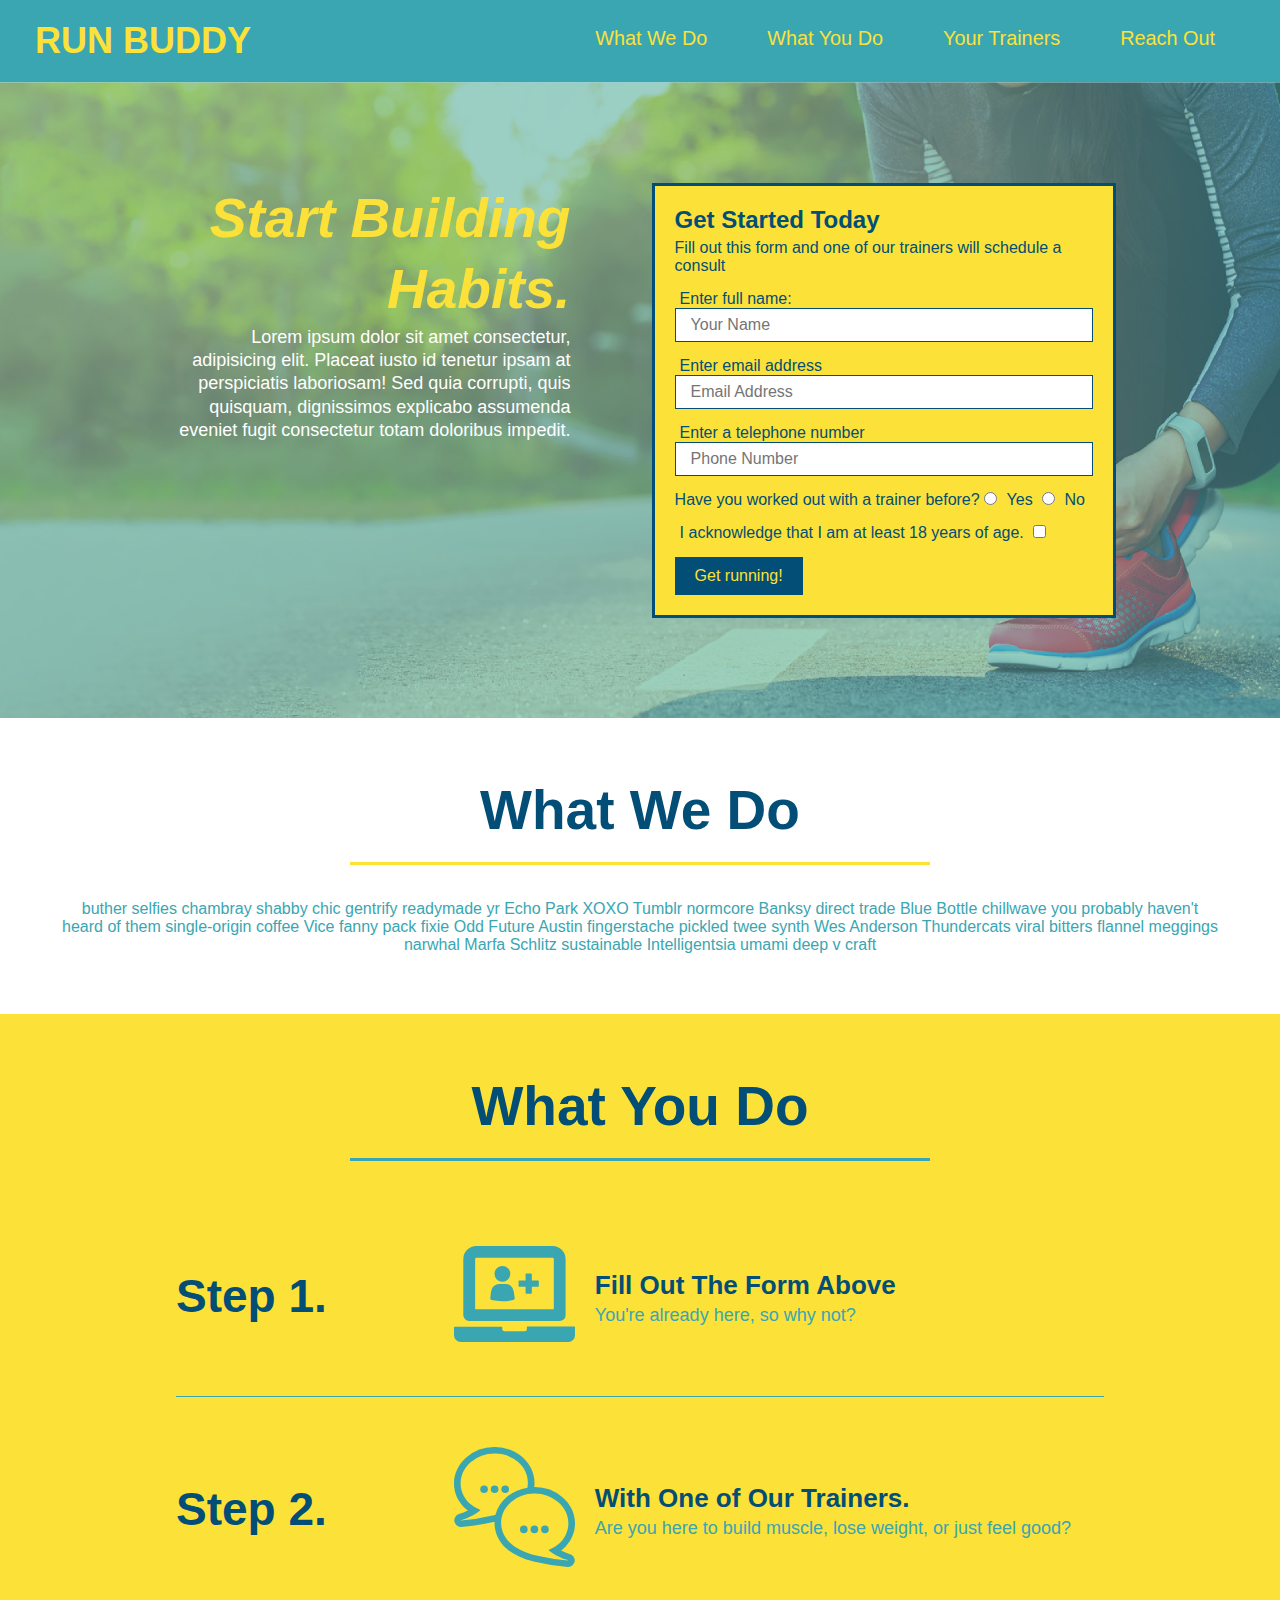
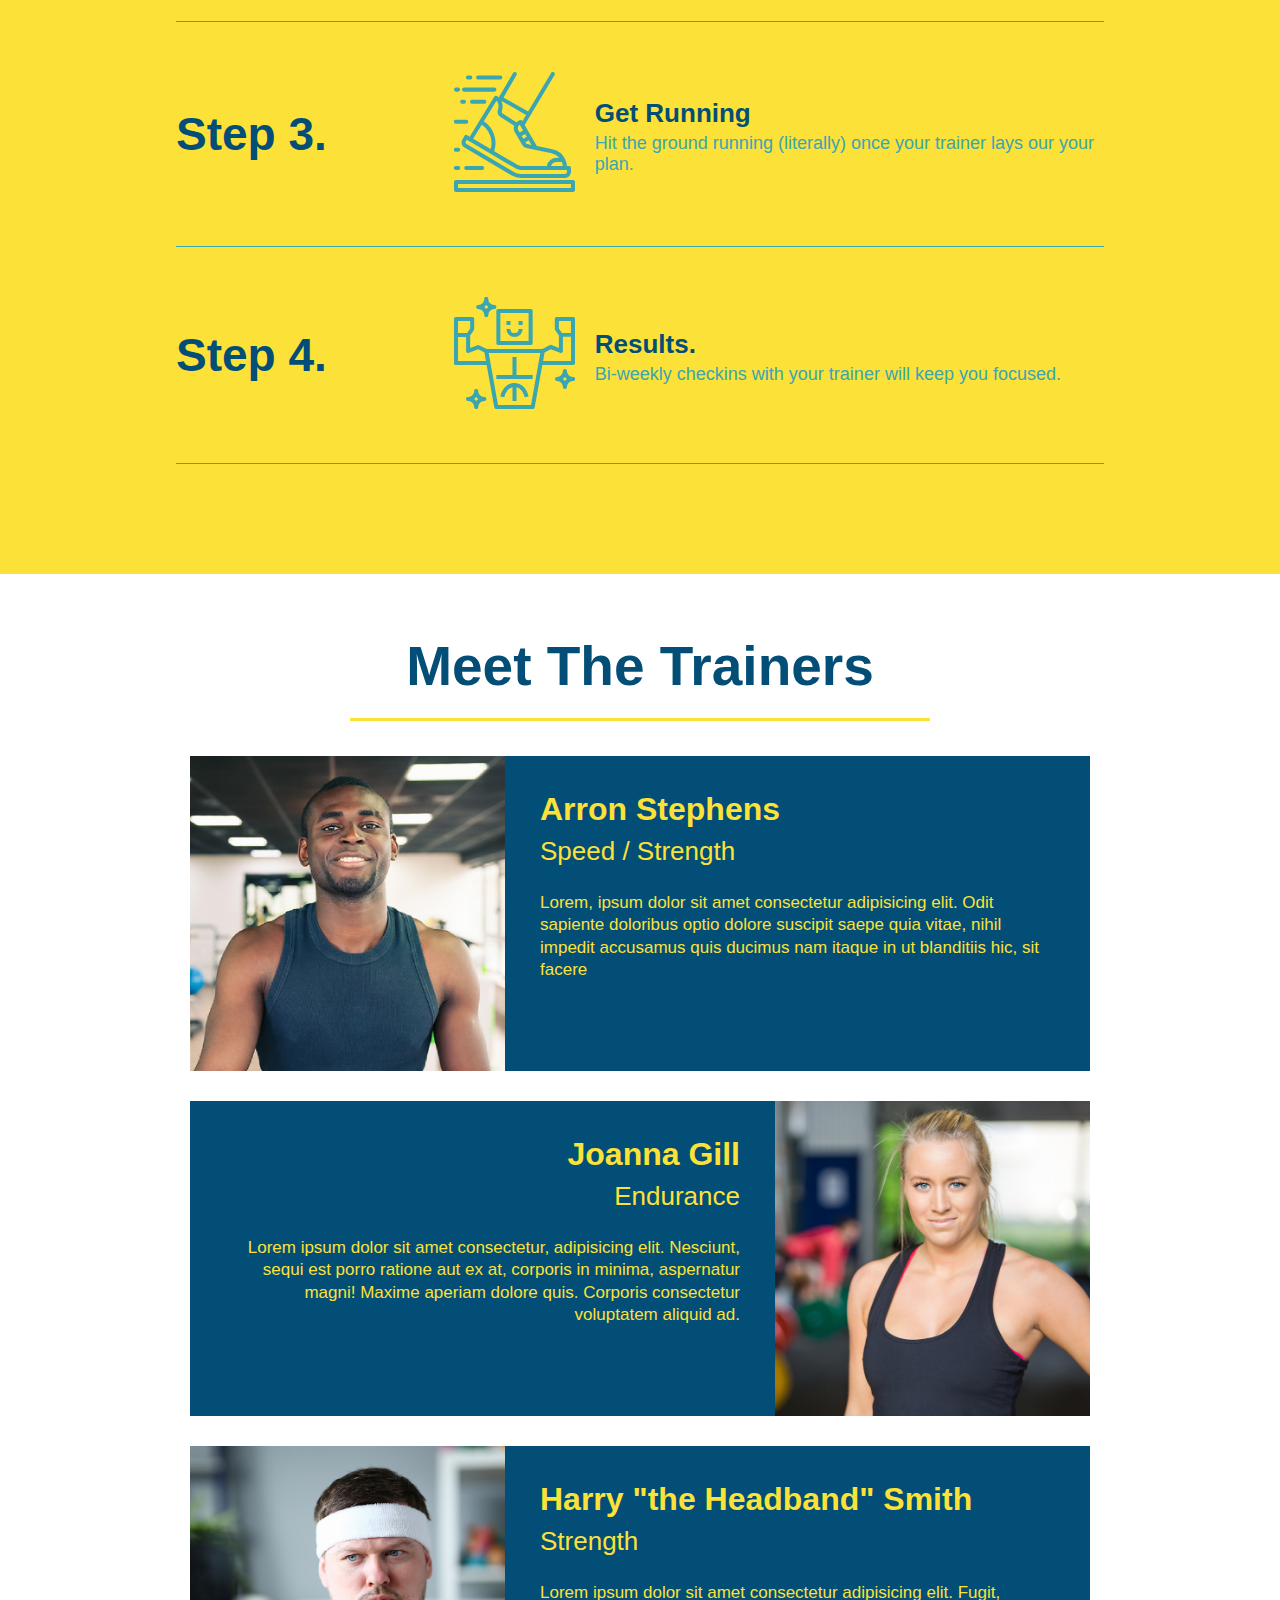
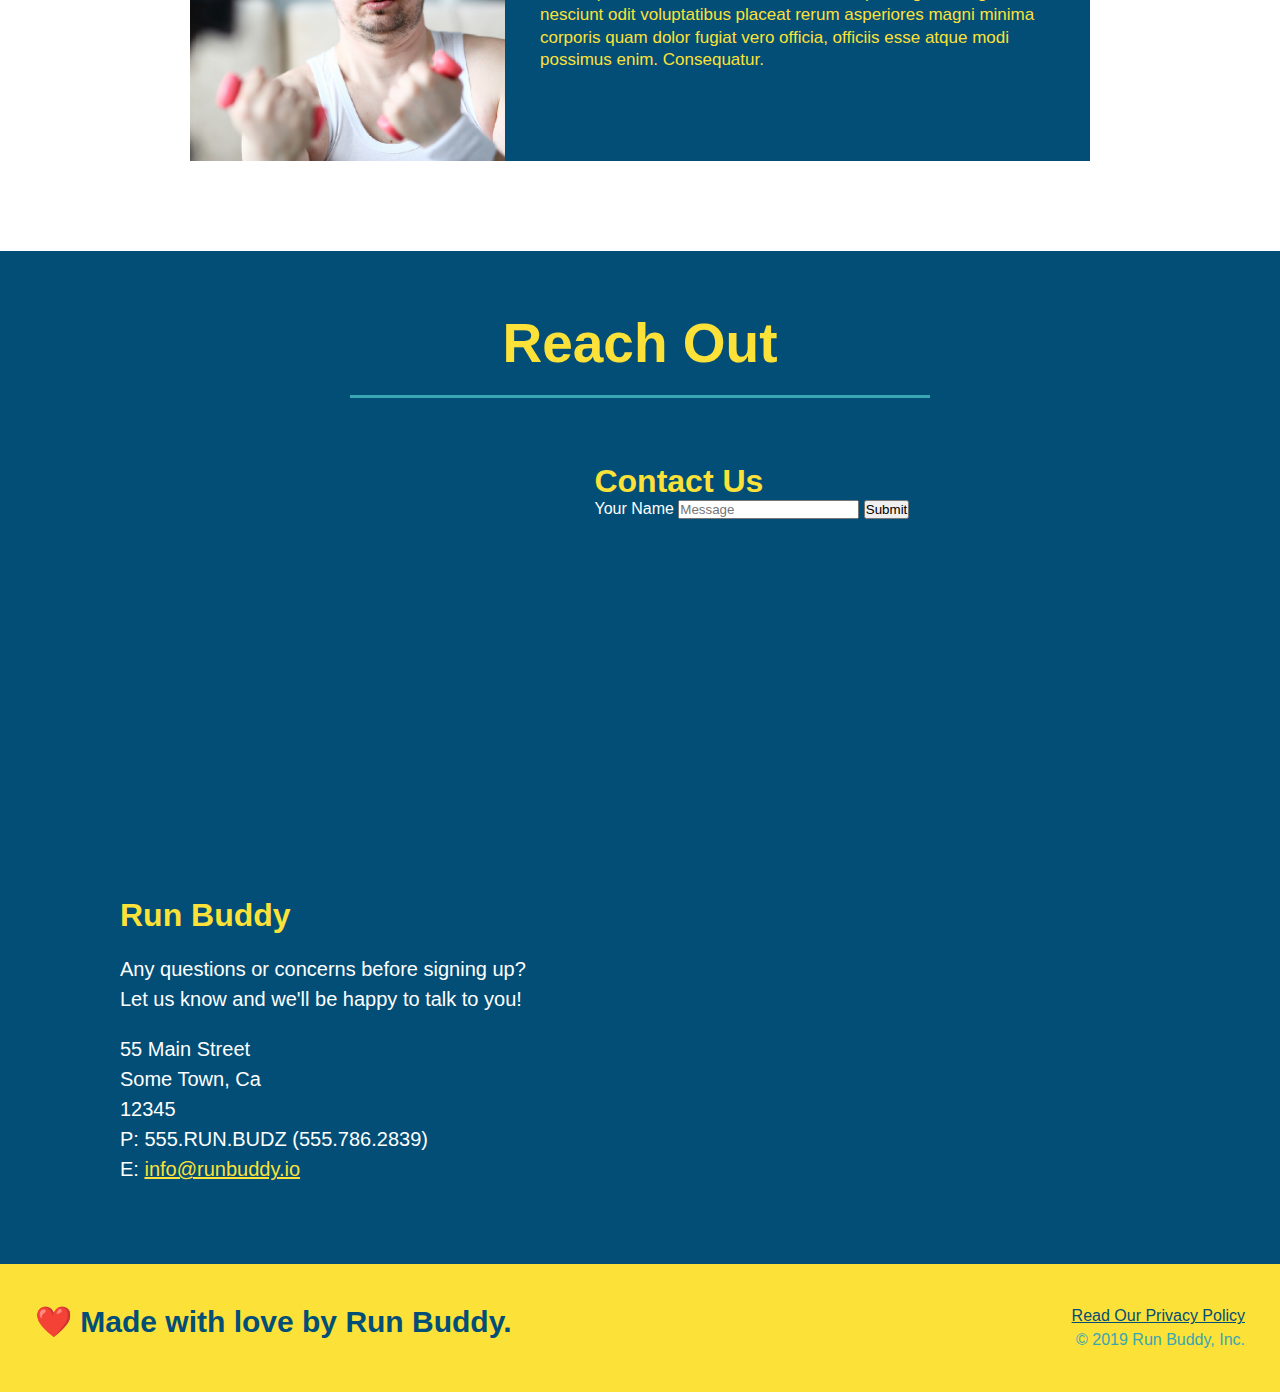
==== index.html @ 5c57eff1 "add flexbox to the steps" ====
<!DOCTYPE html>
<html lang="en">
    <head>
        <meta charset="UTF-8" />
        <link rel="stylesheet" href="./assets/css/style.css" />
        <title>Run Buddy</title>
    </head>
    <body>
        <!-- navigation -->
        <header>
            <h1>
                <a href="/">RUN BUDDY</h1>
            <nav>
            <!-- Unordered list element -->
            <ul>
                <!-- List item element-->
                <li>
                    <!-- Anchor element -->
                    <a href="#what-we-do">What We Do</a>
                </li>
                <li>
                    <a href="#what-you-do">What You Do</a>
                </li>
                <li>
                    <a href="#your-trainers">Your Trainers</a>
                </li>
                <li>
                    <a href="#reach-out">Reach Out</a>
                </li>
            </ul>
            </nav>
        </header>

        <!-- hero/jumbotron -->
        <section class="hero">
            <div class="hero-cta">
                <h2>Start Building Habits.</h2>
                <p>
                    Lorem ipsum dolor sit amet consectetur, adipisicing elit. Placeat iusto id tenetur ipsam at perspiciatis laboriosam! Sed quia corrupti, quis quisquam, dignissimos explicabo assumenda eveniet fugit consectetur totam doloribus impedit.
                </p>
            </div>
            <div class="hero-form">
                <h3>Get Started Today</h3>
                <p>Fill out this form and one of our trainers will schedule a consult</p>
                <!-- Add form element -->
                <form>
                    <label for="name">Enter full name:</label>
                    <input type="text" placeholder="Your Name" name="name" id="name" class="form-input">
                    <label for="email">Enter email address</label>
                    <input type="email"  placeholder="Email Address" name="email" id="email" class="form-input">
                    <label for="phone">Enter a telephone number</label>
                    <input type="tel" placeholder="Phone Number" name="phone" id="phone" class="form-input">
                    <p>
                        Have you worked out with a trainer before?
                        <input type="radio" name="trainer-confirm" id="trainer-yes" />
                        <label for="trainer-yes">Yes</label>
                        <input type="radio" name="trainer-confirm" id="trainer-no" />
                        <label for="trainer-no">No</label>
                    </p>
                    <p>
                       <label for="checkbox">
                        I acknowledge that I am at least 18 years of age.
                       </label> 
                        <input type="checkbox" name="age-confirm" id="checkbox" />
                    </p>
                    <button type="submit">
                        Get running!
                    </button>
                </form>
            </div>
        </section>
        <!-- end hero -->

        <!-- "what we do" section -->
        <section id="what-we-do" class="intro">
            <div class="flex-row">
                <h2 class="section-title primary-border">
                    What We Do
                </h2>
            </div>
            <div class="flex-row">
                <p>
                    buther selfies chambray shabby chic gentrify readymade yr Echo Park XOXO Tumblr normcore Banksy direct trade Blue Bottle chillwave you probably haven't heard of them single-origin coffee Vice fanny pack fixie Odd Future Austin fingerstache pickled twee synth Wes Anderson Thundercats viral bitters flannel meggings narwhal Marfa Schlitz sustainable Intelligentsia umami deep v craft
                </p>
            </div>
        </section>

        <!-- "what you do" section -->
        <section id="what-you-do" class="steps">
            <div class="flex-row">
                <h2 class="section-title secondary-border">
                    What You Do
                </h2>
            </div>

            <div class="step">
                <h3>Step 1.</h3>
                <div class="step-info">
                    <div class="step-img">
                        <img src="./assets/images/step-1.svg" alt="">
                    </div>
                    <div class="step-text">
                        <h4>Fill Out The Form Above</h4>
                        <p>You're already here, so why not?</p>
                    </div>
                </div>
            </div>

            <div class="step">
                <h3>Step 2.</h3>
                <div class="step-info">
                    <div class="step-img">
                        <img src="./assets/images/step-2.svg" alt="">
                    </div>
                    <div class="step-text">
                        <h4>With One of Our Trainers.</h4>
                        <p>Are you here to build muscle, lose weight, or just feel good?</p>
                    </div>
                </div>
            </div>

            <div class="step">
                <h3>Step 3.</h3>
                <div class="step-info">
                    <div class="step-img">
                        <img src="./assets/images/step-3.svg" alt="">
                    </div>
                    <div class="step-text">
                        <h4>Get Running</h4>
                        <p>Hit the ground running (literally) once your trainer lays our your plan.</p>
                    </div>
                </div>
            </div>

            <div class="step">
                <h3>Step 4.</h3>
                <div class="step-info">
                    <div class="step-img">
                        <img src="./assets/images/step-4.svg" alt="">
                    </div>
                    <div class="step-text">
                        <h4>Results.</h4>
                        <p>Bi-weekly checkins with your trainer will keep you focused.</p>
                    </div>
                </div>
            </div>
        </section>

        <!-- "meet the trainers" section -->
        <section id="your-trainers" class="trainers">
            <div class="flex-row">
                <h2 class="section-title primary-border">
                Meet The Trainers
                </h2>
            </div>
            <article class="trainer">
                <img src="./assets/images/trainer-1.jpg" alt="Arron Stephens in his workout clothers, ready to pump iron" />
                <div class="trainer-bio text-left">
                    <h3>Arron Stephens</h3>
                    <h4>Speed / Strength</h4>
                    <p>Lorem, ipsum dolor sit amet consectetur adipisicing elit. Odit sapiente doloribus optio dolore suscipit saepe quia vitae, nihil impedit accusamus quis ducimus nam itaque in ut blanditiis hic, sit facere</p>
                </div>
            </article>
            
            <article class="trainer">
                <div class="trainer-bio text-right">
                    <h3>Joanna Gill</h3>
                    <h4>Endurance</h4>
                    <p>Lorem ipsum dolor sit amet consectetur, adipisicing elit. Nesciunt, sequi est porro ratione aut ex at, corporis in minima, aspernatur magni! Maxime aperiam dolore quis. Corporis consectetur voluptatem aliquid ad.</p>
                </div>
                <img src="./assets/images/trainer-2.jpg" alt="Joanna Gill cooling off after a workout">
            </article>

            <article class="trainer">
                <img src="./assets/images/trainer-3.jpg" alt="">
                <div class="trainer-bio text-left">
                    <h3>Harry "the Headband" Smith</h3>
                    <h4>Strength</h4>
                    <p>Lorem ipsum dolor sit amet consectetur adipisicing elit. Fugit, nesciunt odit voluptatibus placeat rerum asperiores magni minima corporis quam dolor fugiat vero officia, officiis esse atque modi possimus enim. Consequatur.</p>
                </div>
            </article>
        </section>

        <!-- "reach out" section -->
        <section id="reach-out" class="contact">
            <div class="flex-row">
                <h2 class="section-title secondary-border">
                Reach Out
                </h2>
            </div>
            <div class="contact-info">
                <div>
                    <iframe src="https://www.google.com/maps/embed?pb=!1m18!1m12!1m3!1d3305.677815630517!2d-118.44736278478491!3d34.05213478060601!2m3!1f0!2f0!3f0!3m2!1i1024!2i768!4f13.1!3m3!1m2!1s0x80c2bb796755897b%3A0xc66de646215239fb!2s1420%20Camden%20Ave%2C%20Los%20Angeles%2C%20CA%2090025!5e0!3m2!1sen!2sus!4v1602441332473!5m2!1sen!2sus" frameborder="0" style="border:0;" allowfullscreen="" aria-hidden="false" tabindex="0"></iframe>
                </div> 
                <div class="contact-form">
                    <h3>Contact Us</h3>
                    <form>
                        <label for="contact-name">Your Name</label>
                        <input type="contact-message" placeholder="Message"></textarea>

                        <button type="submit">Submit</button>
                    </form>
                </div>  
                <div>
                    <h3>Run Buddy</h3>
                    <p>
                        Any questions or concerns before signing up?
                        <br />
                        Let us know and we'll be happy to talk to you!
                    </p>
                    <address>
                        55 Main Street <br/>
                        Some Town, Ca <br/>
                        12345<br />
                        P: 555.RUN.BUDZ (555.786.2839)<br/>
                        E: <a href="mailto:info@runbuddy.io">info@runbuddy.io</a>
                    </address>
                </div> 
            </div>
        </section>

        <!-- footer -->
        <footer>
            <h2>❤️ Made with love by Run Buddy.</h2>
            <div>
                <a href="./privacy-policy.html">Read Our Privacy Policy</a><br />
                &copy; 2019 Run Buddy, Inc.
            </div>
        </footer>
    </body>
</html>
---- assets/css/style.css ----
* {
    margin: 0;
    padding: 0;
    box-sizing: border-box;
}

body {
/* more on this crazyy alphanumerical value in a minute! */
    color: #39a6b2;
    font-family: Helvetica, Arial, sans-serif;
}

/* apply styles to <header> */
header {
    display: flex;
    justify-content: space-between;
    flex-wrap: wrap;
    padding: 20px 35px;
    background-color: #39a6b2;
}

header h1 {
    font-weight: bold;
    font-size: 36px;
    color: #fce138;
    margin: 0;
}

header a {
    text-decoration: none;
    color: #fce138;
}

header nav {
    margin: 7px 0;
}

header nav ul {
    display: flex;
    flex-wrap: wrap;
    justify-content: space-between;
    align-items: center;
    list-style: none;
}

header nav ul li a {
    margin: 0 30px;
    font-weight: lighter;
    font-size: 1.55vw;
}

footer  {
    display: flex;
    justify-content: space-between;
    flex-wrap: wrap;
    background: #fce138;
    width: 100%;
    padding: 40px 35px;
}

footer h2 {
    color: #024e76;
    font-size: 30px;
    margin: 0;
}

footer div {
    line-height: 1.5;
    text-align: right;
}

footer a {
    color: #024e76;
}

section {
    padding: 60px;
}

/* Hero Style Start */
.hero {
    display: flex;
    justify-content: center;
    flex-wrap: wrap;
    background-image: url("../images/hero-bg.jpg");
    background-size: cover;
    background-position: center;
}

.hero-cta {
    width: 35%;
    text-align: right;
    margin: 3.5%;
    color: #fff;
    font-size: 18px;
    line-height: 1.3;
}

.hero-cta h2 {
    font-style: italic;
    font-size: 55px;
    color: #fce138;
}

.hero-form {
    border: solid 3px #024e76;
    background-color: #fce138;
    padding: 20px;
    color: #024e76;
    width: 40%;
    margin: 3.5%;
}

.hero-form h3 {
    font-size:  24px;
    margin: 0;
}

.hero-form p {
    margin: 5px 0 15px 0;
}

.form-input {
    border: 1px solid#024e76;
    display: block;
    padding: 7px 15px;
    font-size: 16px;
    color: #024e76;
    width: 100%;
    margin-bottom: 15px;
}

.hero-form label {
    margin: 0 5px;
}

.hero-form button {
    color: #fce138;
    background-color: #024e76;
    border: none;
    padding: 10px 20px;
    font-size: 16px;
}
/* Hero Style End */

.intro {
    text-align: center;
}

.intro p {
    text-align: center;
}

/* what you do */
.section-title {
    font-size: 55px;
    color: #024e76;
    border-bottom: 3px solid;
    padding-bottom: 20px;
    text-align: center;
    margin: 0 auto 35px auto;
    width: 50%;
}

.primary-border {
    border-color: #fce138;
}

.secondary-border {
    border-color: #39a6b2;
}

.step {
    margin: 50px auto;
    padding-bottom: 50px;
    width: 80%;
    border-bottom: 1px solid #39a6b2;
    display: flex;
    flex-wrap: wrap;
    align-items: center;
    justify-content: space-between;
}

.steps {
    background: #fce138;
}

.step h3 {
    flex: 1 30%;
    color: #024e76;
    font-size: 46px;
}

.step-info {
    display: flex;
    flex-wrap: wrap;
    align-items: center;
    flex: 2 70%;
}

.step-img {
    flex: 1 12%;
    margin-right: 20px; 
}

.step-img img {
    max-width: 100%;
}

.step-text {
    flex: 12;
}

.step-text p {
    color: #39a6b2;
    font-size: 18px;
}

.step-text h4 {
    font-size: 26px;
    line-height: 1.5;
    color: #024e76;
}

/* trainer bios */
.trainers {
}

.trainer {
    width: 900px;
    margin: 0 auto 30px auto;
    background: #024e76;
    color: #fce138;
    overflow: auto;
}

.trainer img {
    width: 35%;
    float: left;
}

.trainer-bio {
    padding: 35px;
    float: left;
    width: 65%;
}

.trainer-bio h3 {
    font-size: 32px;
    margin-bottom: 8px;
}

.trainer-bio h4 {
    font-weight: lighter;
    font-size: 26px;
    margin-bottom: 25px;
}

.trainer-bio p {
    font-size: 17px;
    line-height: 1.3;
}

/* reach out section */

.contact {
    background: #024e76;
}

.contact h2 {
    color: #fce138;
}

.contact-info iframe {
    width: 400px;
    height: 400px;
  }
  
.contact-info div {
    width: 410px;
    display: inline-block;
    vertical-align: top;
    text-align: left;
    margin: 30px 0 0 60px;
    color: white;
}

.contact-info h3 {
    color: #fce138;
    font-size: 32px;
  }
  
.contact-info p, .contact-info address {
    margin: 20px 0;
    line-height: 1.5;
    font-size: 20px;
    font-style: normal;
}
  
.contact-info a {
    color: #fce138;
}

/* REACH OUT STYLES END */

.text-left {
    text-align: left;
}

.text-right {
    text-align: right;
}

.flex-row {
    display: flex;
}
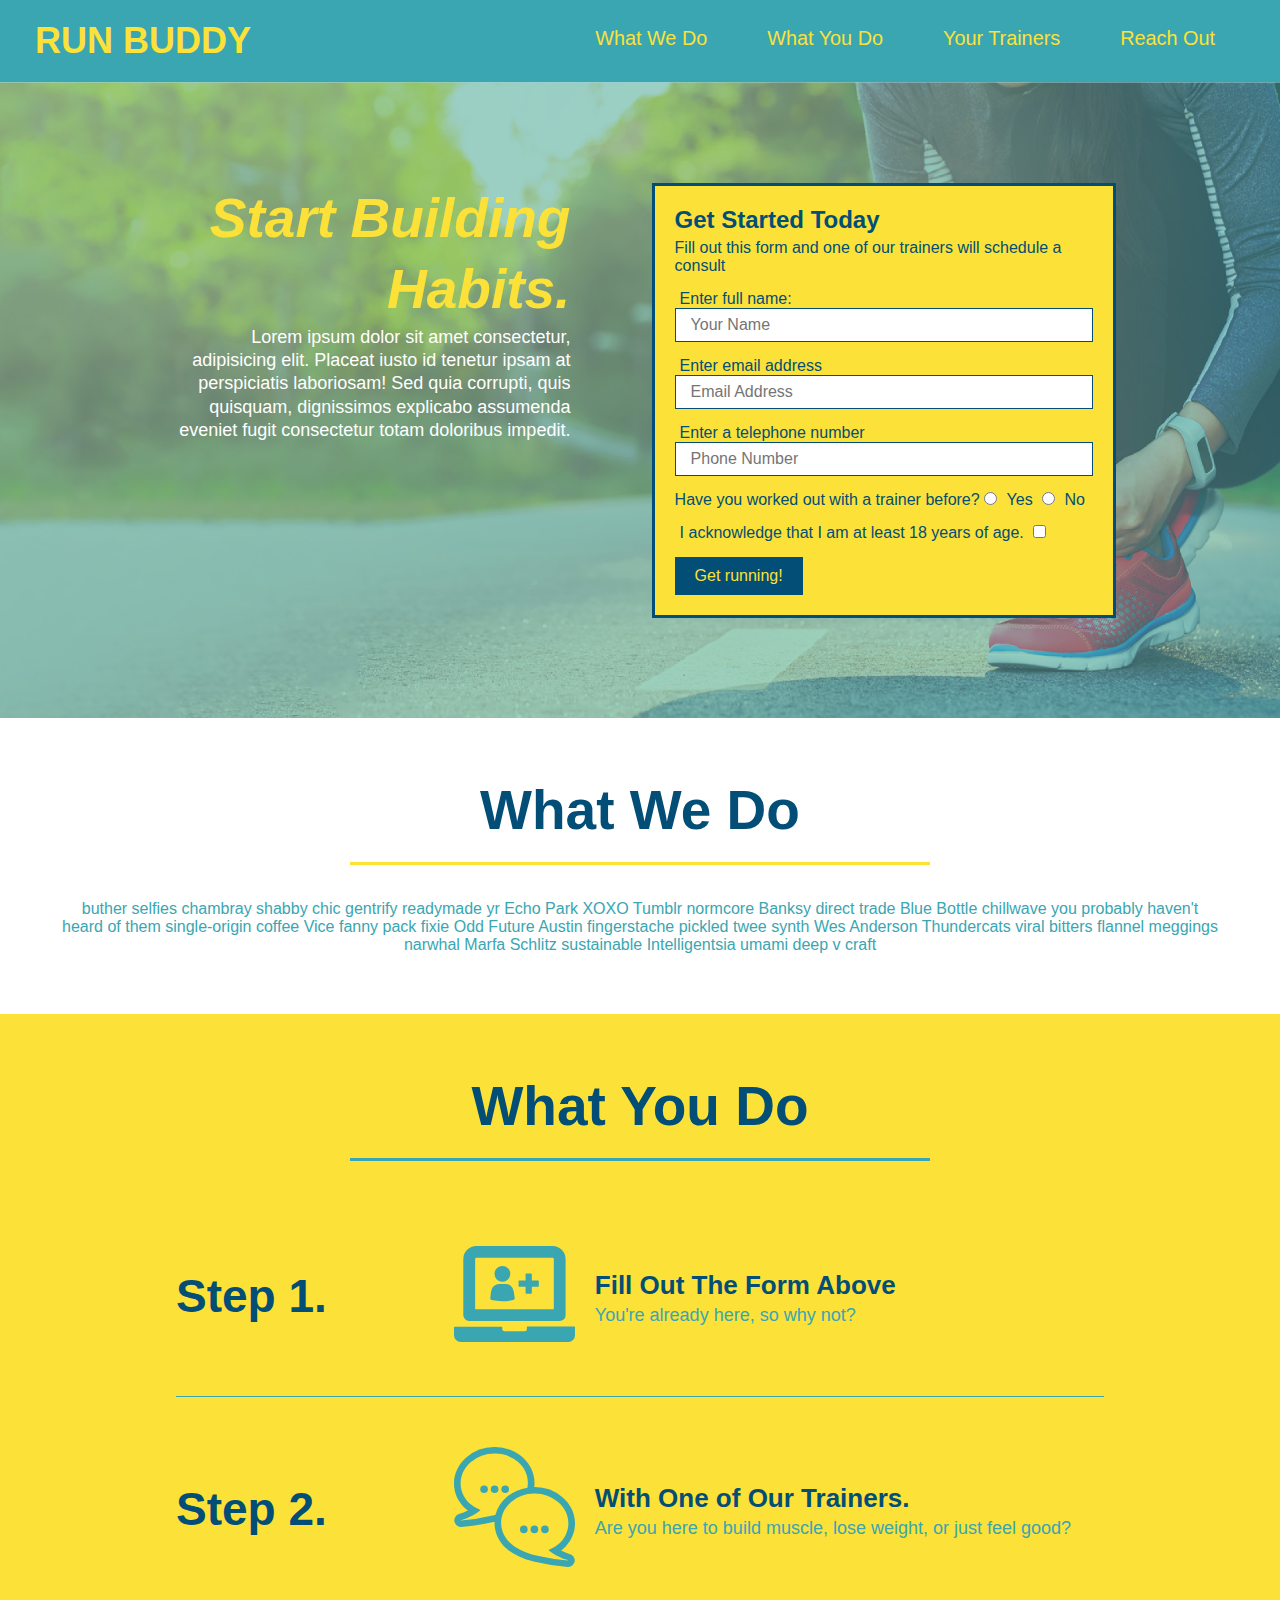
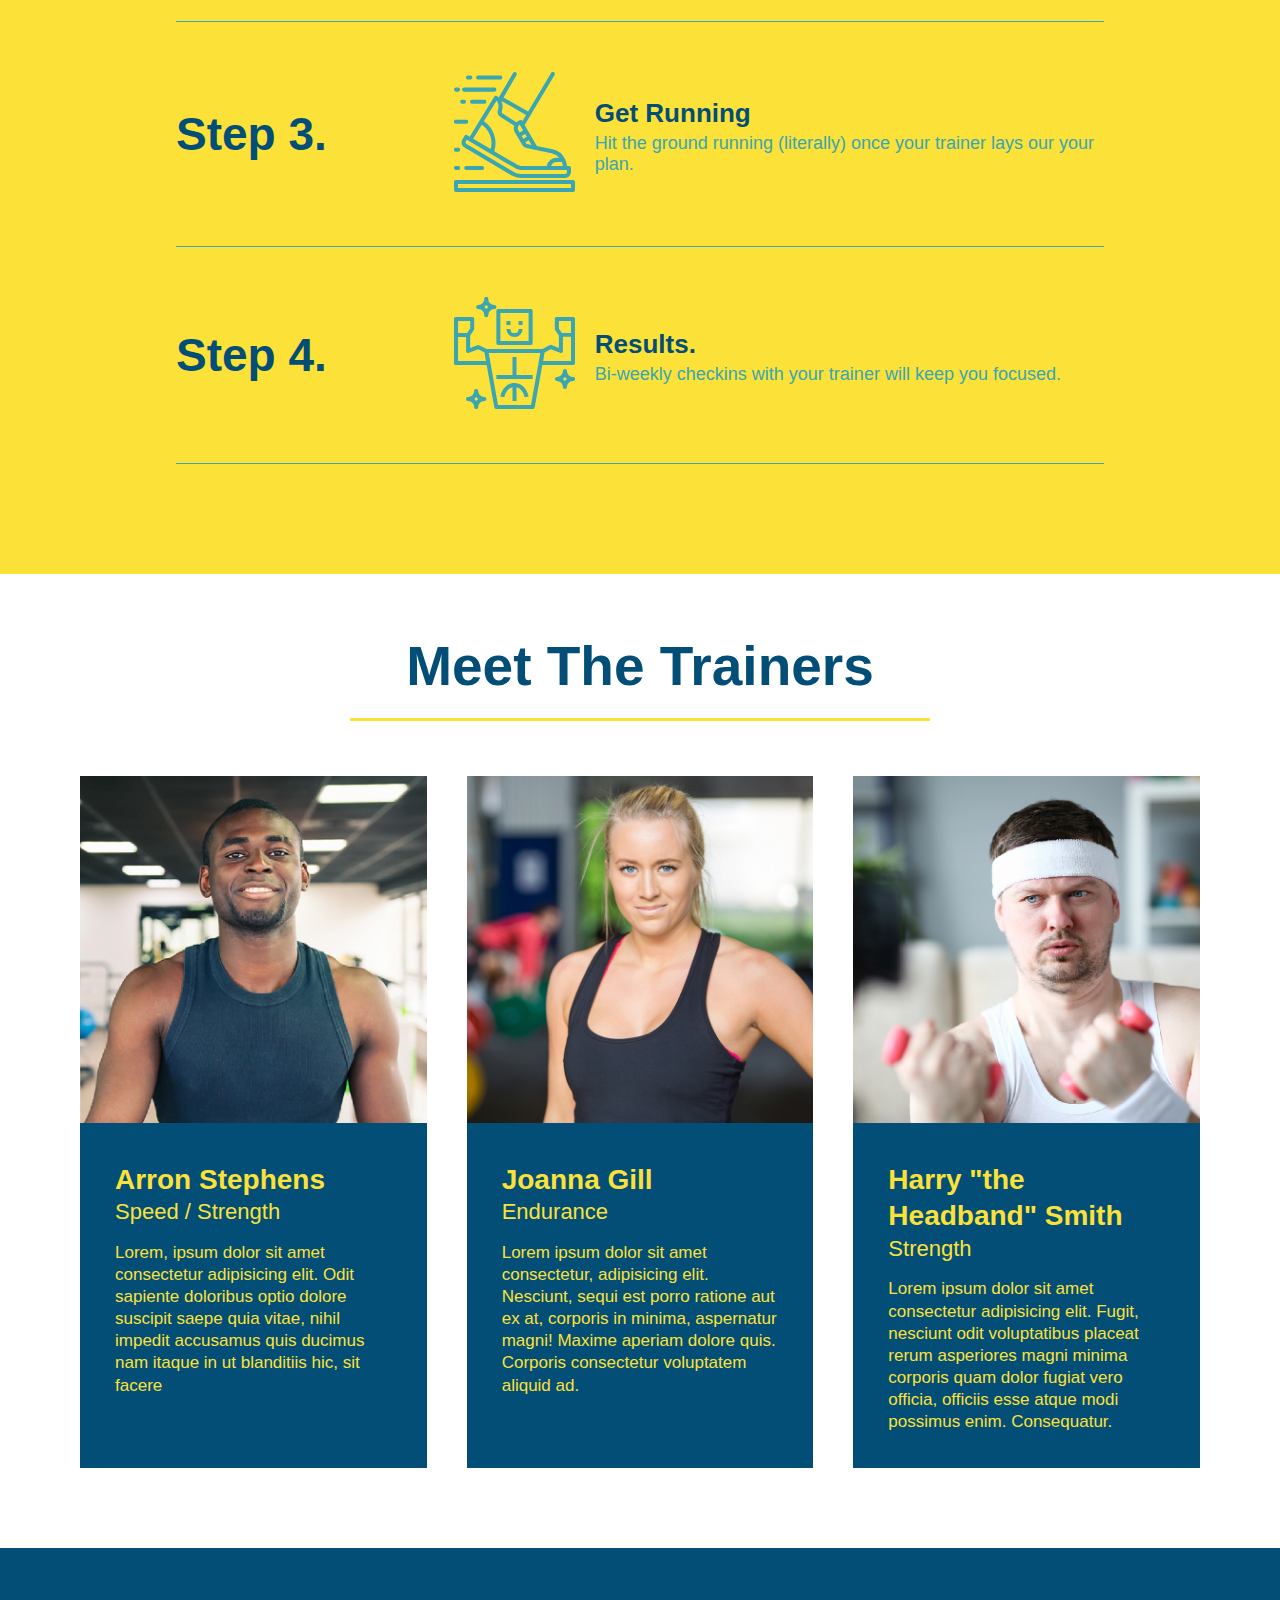
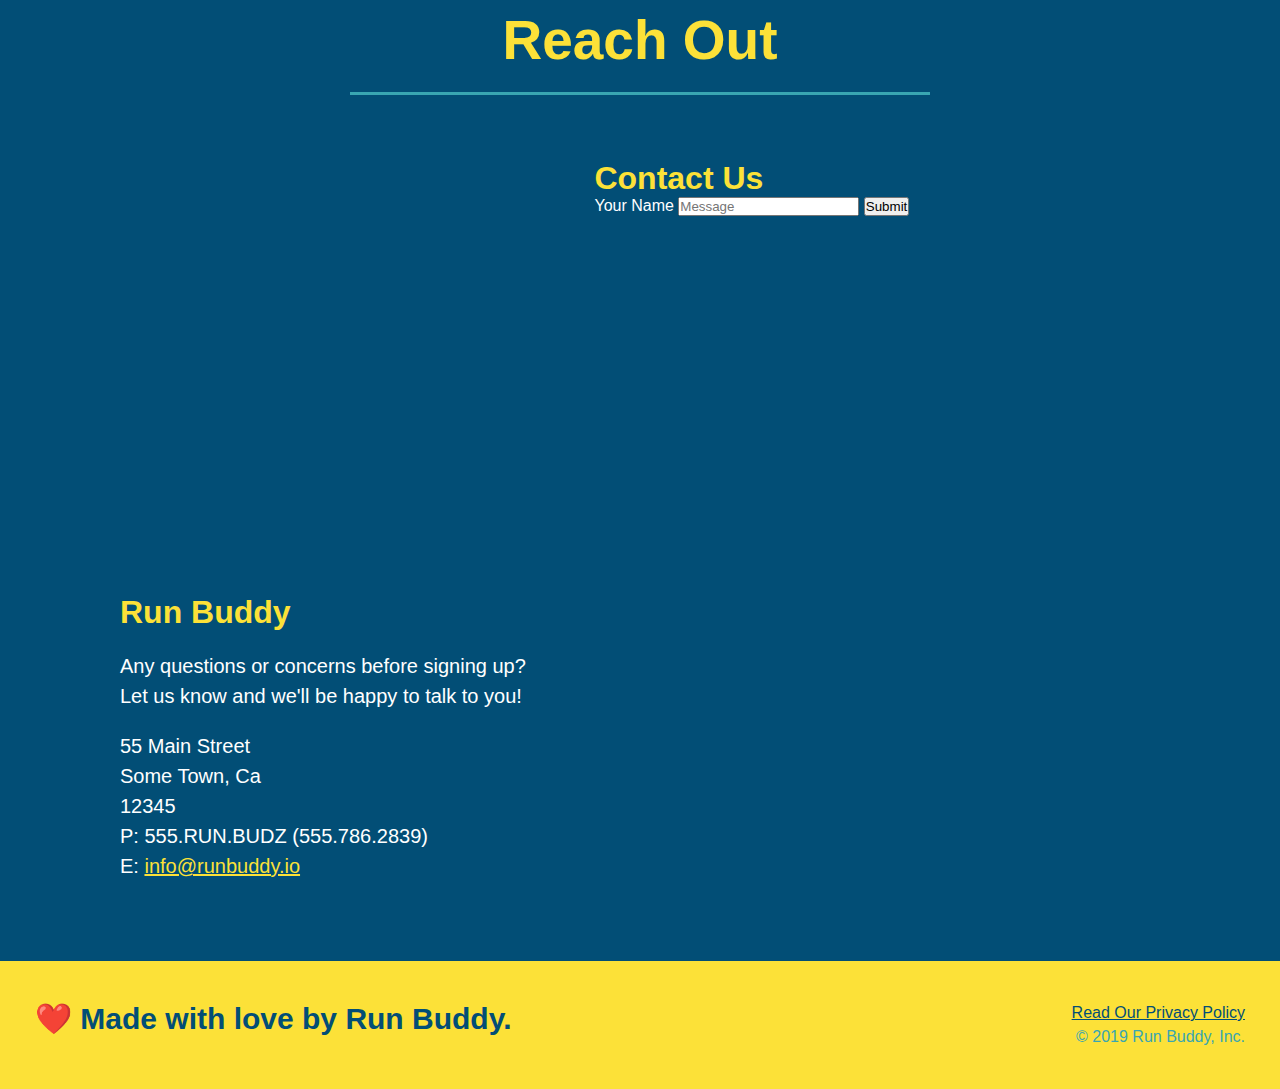
==== commit bc1385aa: "add flexbox to the trainers" ====
--- a/index.html
+++ b/index.html
@@ -147,38 +147,41 @@
         </section>
 
         <!-- "meet the trainers" section -->
-        <section id="your-trainers" class="trainers">
+        <section id="your-trainers">
             <div class="flex-row">
                 <h2 class="section-title primary-border">
                 Meet The Trainers
                 </h2>
             </div>
-            <article class="trainer">
-                <img src="./assets/images/trainer-1.jpg" alt="Arron Stephens in his workout clothers, ready to pump iron" />
-                <div class="trainer-bio text-left">
-                    <h3>Arron Stephens</h3>
-                    <h4>Speed / Strength</h4>
-                    <p>Lorem, ipsum dolor sit amet consectetur adipisicing elit. Odit sapiente doloribus optio dolore suscipit saepe quia vitae, nihil impedit accusamus quis ducimus nam itaque in ut blanditiis hic, sit facere</p>
-                </div>
-            </article>
-            
-            <article class="trainer">
-                <div class="trainer-bio text-right">
-                    <h3>Joanna Gill</h3>
-                    <h4>Endurance</h4>
-                    <p>Lorem ipsum dolor sit amet consectetur, adipisicing elit. Nesciunt, sequi est porro ratione aut ex at, corporis in minima, aspernatur magni! Maxime aperiam dolore quis. Corporis consectetur voluptatem aliquid ad.</p>
-                </div>
-                <img src="./assets/images/trainer-2.jpg" alt="Joanna Gill cooling off after a workout">
-            </article>
-
-            <article class="trainer">
-                <img src="./assets/images/trainer-3.jpg" alt="">
-                <div class="trainer-bio text-left">
-                    <h3>Harry "the Headband" Smith</h3>
-                    <h4>Strength</h4>
-                    <p>Lorem ipsum dolor sit amet consectetur adipisicing elit. Fugit, nesciunt odit voluptatibus placeat rerum asperiores magni minima corporis quam dolor fugiat vero officia, officiis esse atque modi possimus enim. Consequatur.</p>
-                </div>
-            </article>
+            <div class="trainers">
+                <article class="trainer">
+                    <img src="./assets/images/trainer-1.jpg" alt="Arron Stephens in his workout clothers, ready to pump iron" />
+                    <div class="trainer-bio">
+                        <h3 class="trainer-name">Arron Stephens</h3>
+                        <h4 class="trainer-role">Speed / Strength</h4>
+                        <p>Lorem, ipsum dolor sit amet consectetur adipisicing elit. Odit sapiente doloribus optio dolore suscipit saepe quia vitae, nihil impedit accusamus quis ducimus nam itaque in ut blanditiis hic, sit facere</p>
+                    </div>
+                </article>
+                
+                <article class="trainer">
+                    <img src="./assets/images/trainer-2.jpg" alt="Joanna Gill cooling off after a workout">
+                    <div class="trainer-bio">
+                        <h3 class="trainer-name">Joanna Gill</h3>
+                        <h4 class="trainer-role">Endurance</h4>
+                        <p>Lorem ipsum dolor sit amet consectetur, adipisicing elit. Nesciunt, sequi est porro ratione aut ex at, corporis in minima, aspernatur magni! Maxime aperiam dolore quis. Corporis consectetur voluptatem aliquid ad.</p>
+                    </div>
+
+                </article>
+
+                <article class="trainer">
+                    <img src="./assets/images/trainer-3.jpg" alt="">
+                    <div class="trainer-bio">
+                        <h3 class="trainer-name">Harry "the Headband" Smith</h3>
+                        <h4 class="trainer-role">Strength</h4>
+                        <p>Lorem ipsum dolor sit amet consectetur adipisicing elit. Fugit, nesciunt odit voluptatibus placeat rerum asperiores magni minima corporis quam dolor fugiat vero officia, officiis esse atque modi possimus enim. Consequatur.</p>
+                    </div>
+                </article>
+            </div>
         </section>
 
         <!-- "reach out" section -->
--- a/assets/css/style.css
+++ b/assets/css/style.css
@@ -224,41 +224,41 @@
 
 /* trainer bios */
 .trainers {
-}
+    width: 100%;
+    margin: 0 auto;
+    display: flex;
+    flex-wrap: wrap;
+    justify-content: space-around;
+    }
 
 .trainer {
-    width: 900px;
-    margin: 0 auto 30px auto;
+    margin: 20px;
     background: #024e76;
     color: #fce138;
-    overflow: auto;
+    flex: 1;
 }
 
 .trainer img {
-    width: 35%;
-    float: left;
+    width: 100%;
 }
 
 .trainer-bio {
     padding: 35px;
-    float: left;
-    width: 65%;
+    line-height: 1.3;
 }
 
 .trainer-bio h3 {
-    font-size: 32px;
-    margin-bottom: 8px;
+    font-size: 28px;
 }
 
 .trainer-bio h4 {
     font-weight: lighter;
-    font-size: 26px;
-    margin-bottom: 25px;
+    font-size: 22px;
+    margin-bottom: 15px;
 }
 
 .trainer-bio p {
     font-size: 17px;
-    line-height: 1.3;
 }
 
 /* reach out section */
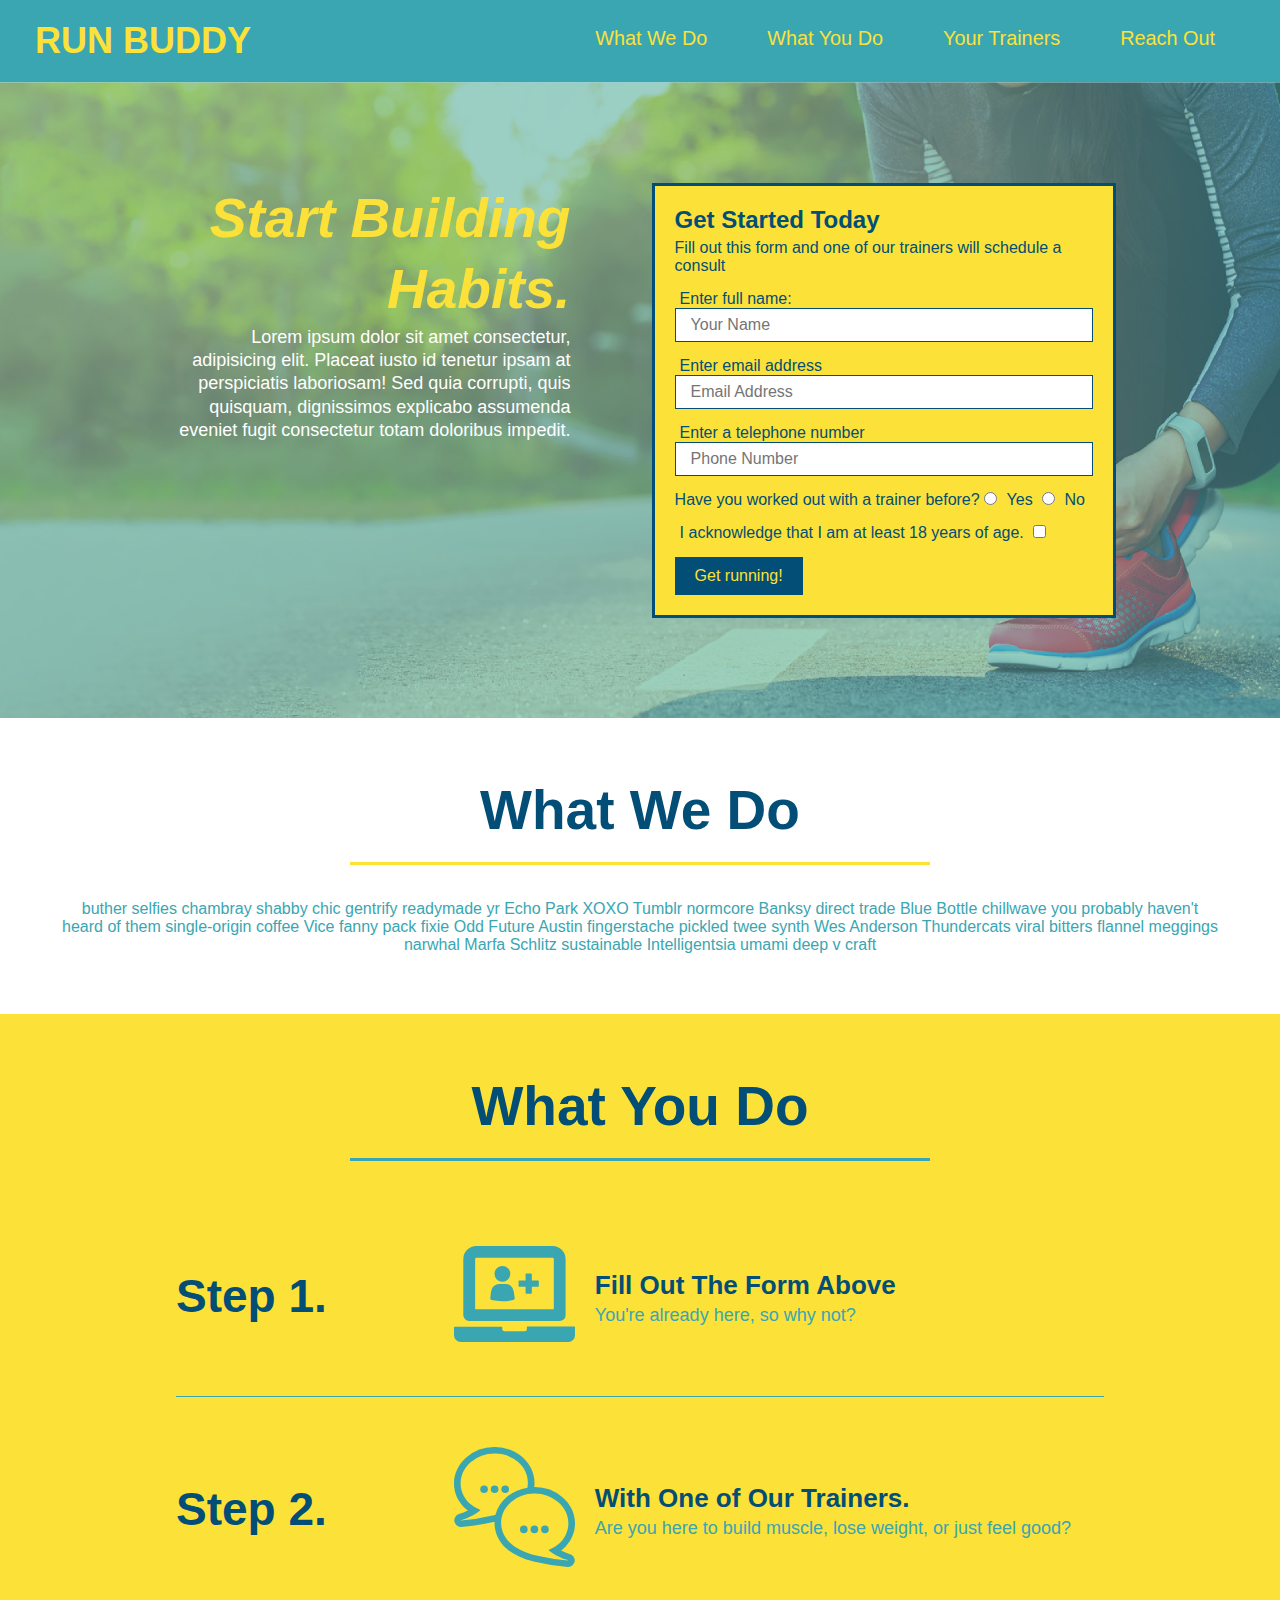
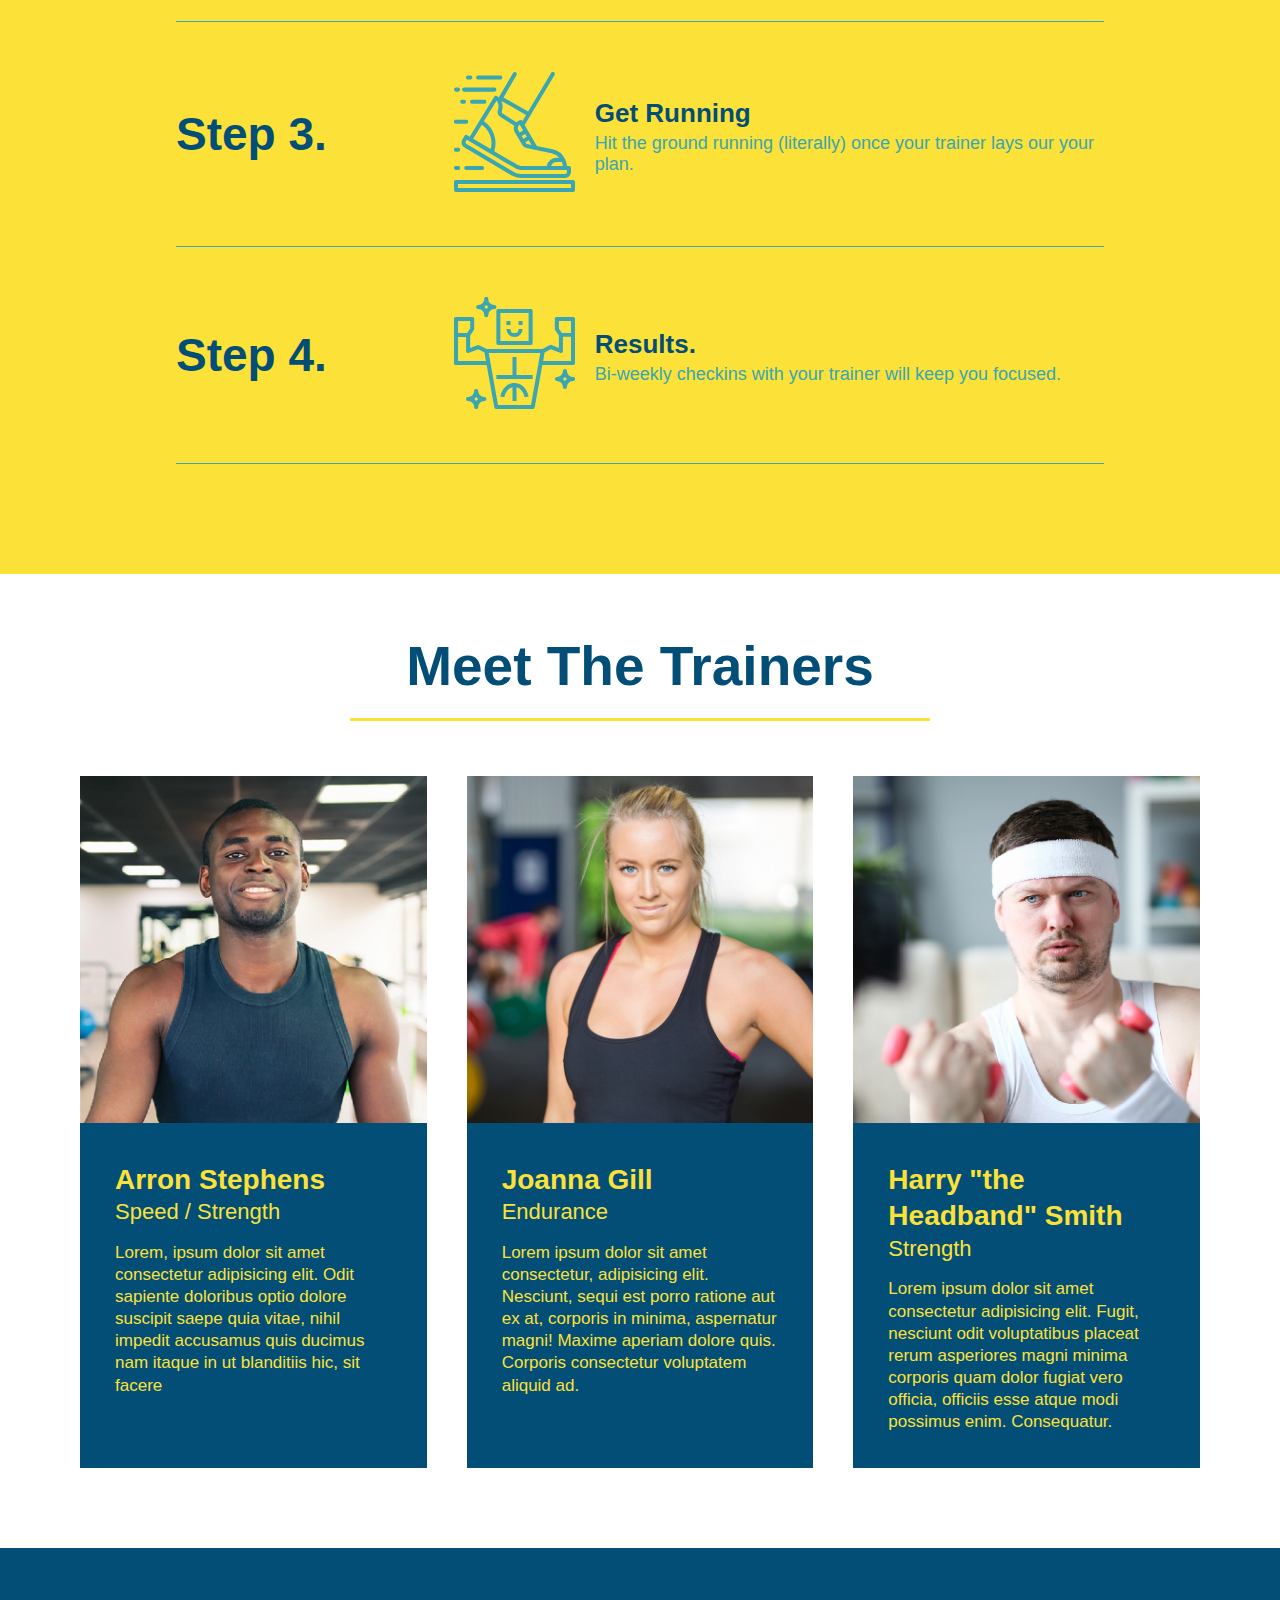
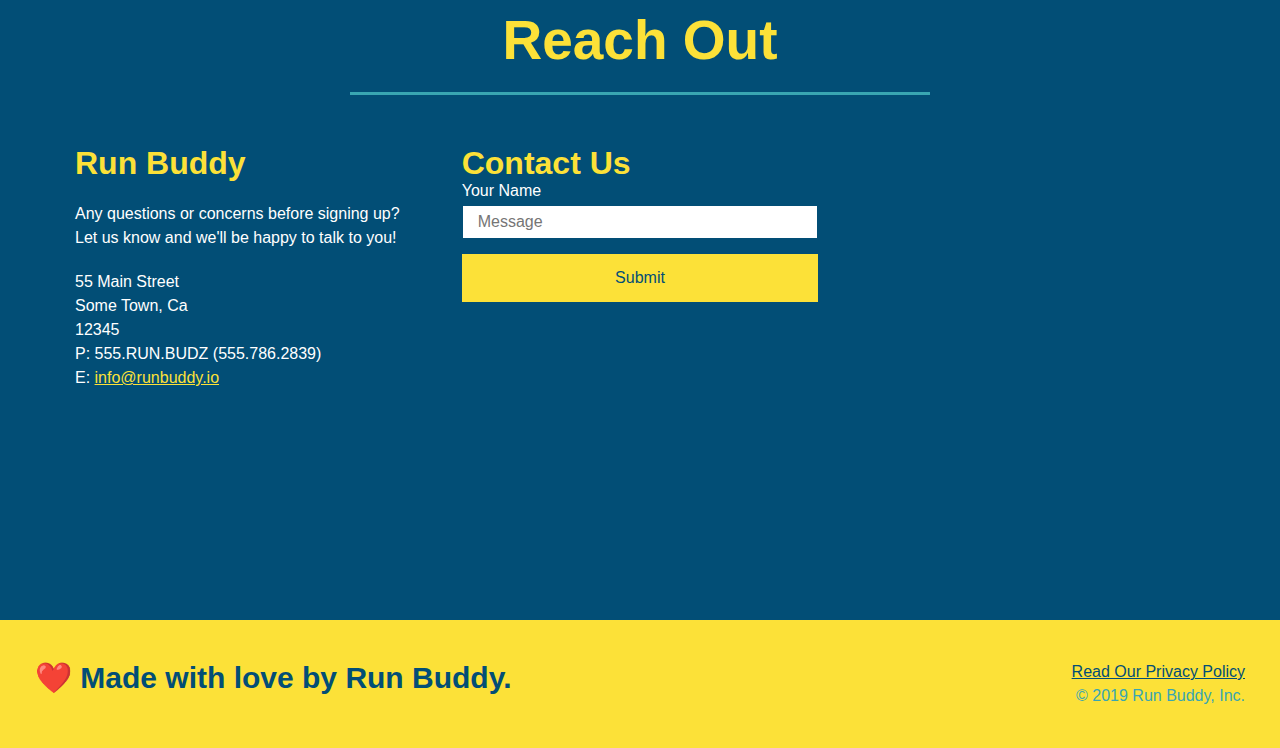
==== commit a41666ce: "add flexbox to contact info" ====
--- a/index.html
+++ b/index.html
@@ -193,18 +193,6 @@
             </div>
             <div class="contact-info">
                 <div>
-                    <iframe src="https://www.google.com/maps/embed?pb=!1m18!1m12!1m3!1d3305.677815630517!2d-118.44736278478491!3d34.05213478060601!2m3!1f0!2f0!3f0!3m2!1i1024!2i768!4f13.1!3m3!1m2!1s0x80c2bb796755897b%3A0xc66de646215239fb!2s1420%20Camden%20Ave%2C%20Los%20Angeles%2C%20CA%2090025!5e0!3m2!1sen!2sus!4v1602441332473!5m2!1sen!2sus" frameborder="0" style="border:0;" allowfullscreen="" aria-hidden="false" tabindex="0"></iframe>
-                </div> 
-                <div class="contact-form">
-                    <h3>Contact Us</h3>
-                    <form>
-                        <label for="contact-name">Your Name</label>
-                        <input type="contact-message" placeholder="Message"></textarea>
-
-                        <button type="submit">Submit</button>
-                    </form>
-                </div>  
-                <div>
                     <h3>Run Buddy</h3>
                     <p>
                         Any questions or concerns before signing up?
@@ -219,6 +207,16 @@
                         E: <a href="mailto:info@runbuddy.io">info@runbuddy.io</a>
                     </address>
                 </div> 
+                <div class="contact-form">
+                    <h3>Contact Us</h3>
+                    <form>
+                        <label for="contact-name">Your Name</label>
+                        <input type="contact-message" placeholder="Message"></textarea>
+
+                        <button type="submit">Submit</button>
+                    </form>
+                </div>  
+                <iframe src="https://www.google.com/maps/embed?pb=!1m18!1m12!1m3!1d3305.677815630517!2d-118.44736278478491!3d34.05213478060601!2m3!1f0!2f0!3f0!3m2!1i1024!2i768!4f13.1!3m3!1m2!1s0x80c2bb796755897b%3A0xc66de646215239fb!2s1420%20Camden%20Ave%2C%20Los%20Angeles%2C%20CA%2090025!5e0!3m2!1sen!2sus!4v1602441332473!5m2!1sen!2sus" frameborder="0" style="border:0;" allowfullscreen="" aria-hidden="false" tabindex="0"></iframe>
             </div>
         </section>
 
--- a/assets/css/style.css
+++ b/assets/css/style.css
@@ -271,17 +271,22 @@
     color: #fce138;
 }
 
+.contact-info {
+    display: flex;
+    justify-content: space-between;
+    flex-wrap: wrap;
+}
+
+.contact-info > * {
+    flex: 1;
+    margin: 15px;
+}
+
 .contact-info iframe {
-    width: 400px;
     height: 400px;
   }
   
 .contact-info div {
-    width: 410px;
-    display: inline-block;
-    vertical-align: top;
-    text-align: left;
-    margin: 30px 0 0 60px;
     color: white;
 }
 
@@ -293,10 +298,31 @@
 .contact-info p, .contact-info address {
     margin: 20px 0;
     line-height: 1.5;
-    font-size: 20px;
+    font-size: 16px;
     font-style: normal;
 }
-  
+
+.contact-form input, .contact-form textarea {
+    border: 1px solid #024e76;
+    display: block;
+    padding: 7px 15px;
+    font-size: 16px;
+    color: #024e76;
+    width: 100%;
+    margin-bottom: 15px;
+    margin-top: 5px;
+}
+
+.contact-form button {
+    width: 100%;
+    border: none;
+    background: #fce138;
+    color: #024e76;
+    text-align: center;
+    padding: 15px 0;
+    font-size: 16px;
+}
+
 .contact-info a {
     color: #fce138;
 }
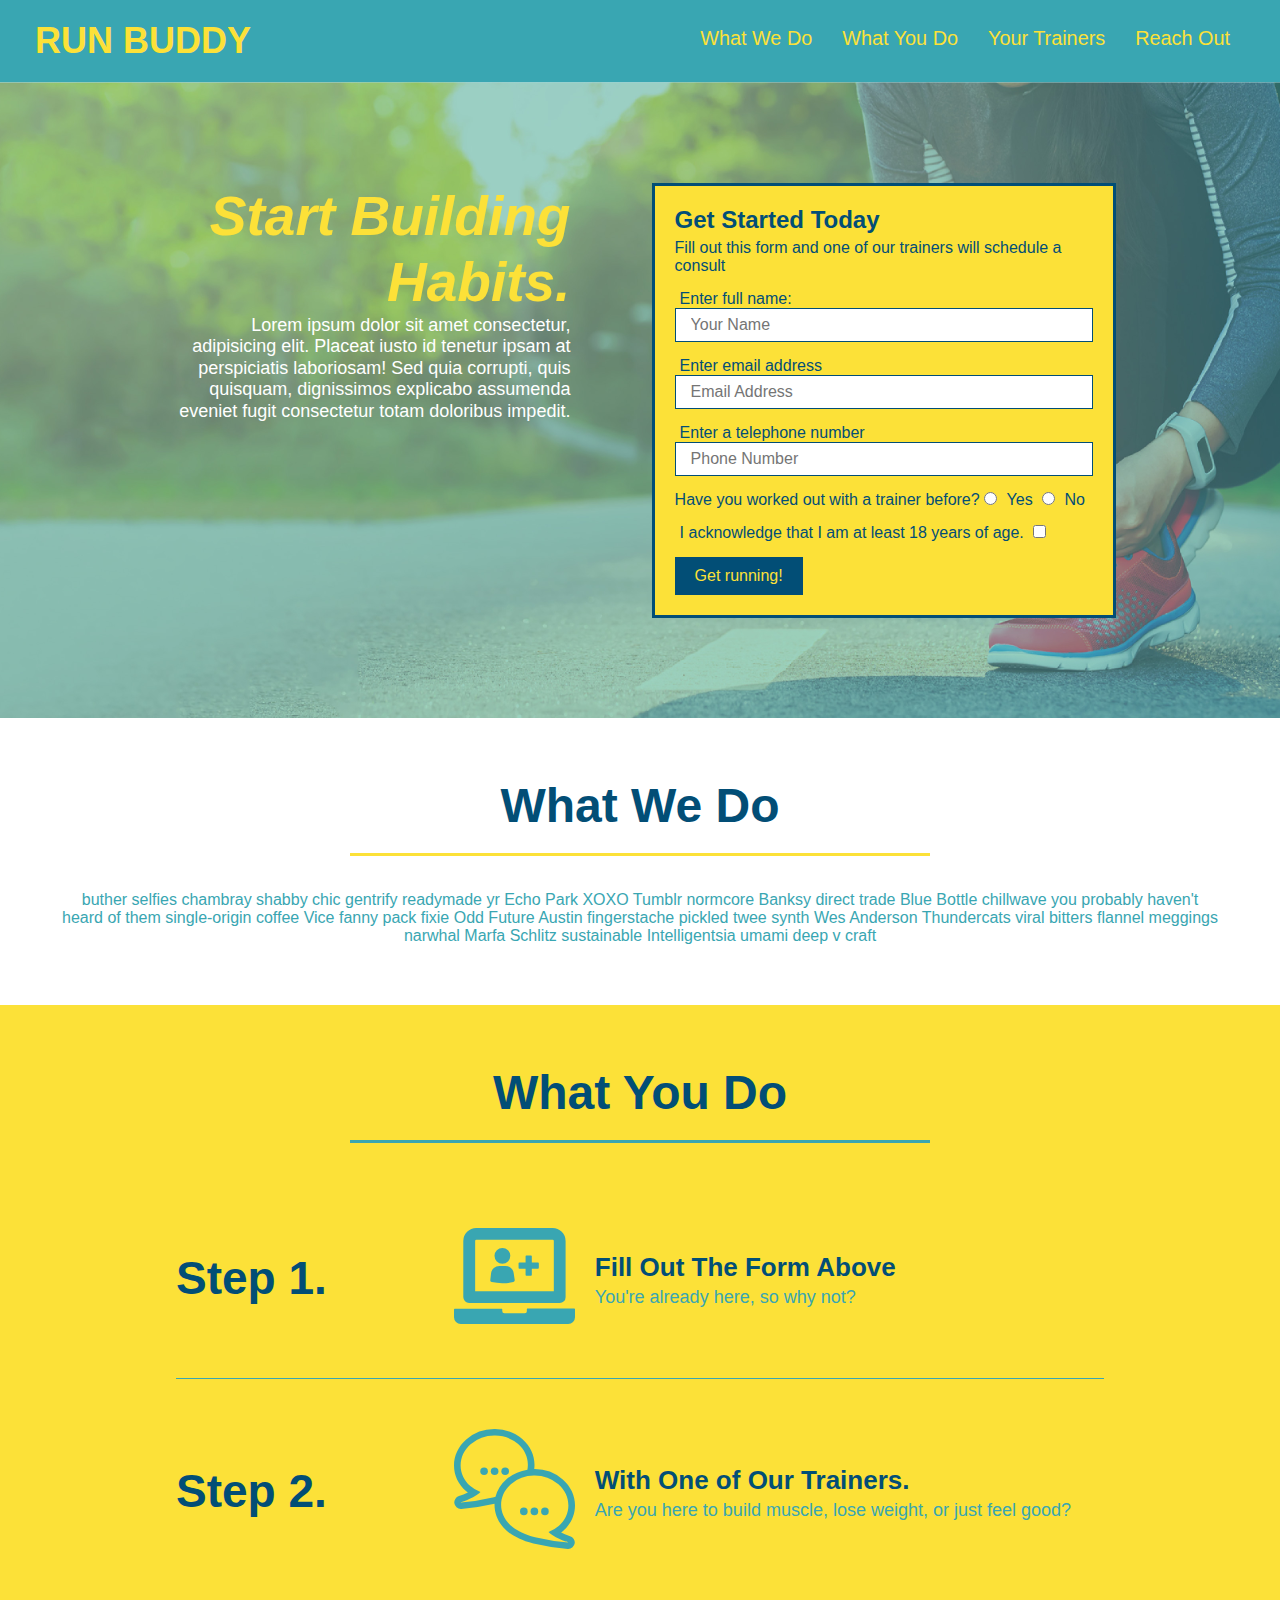
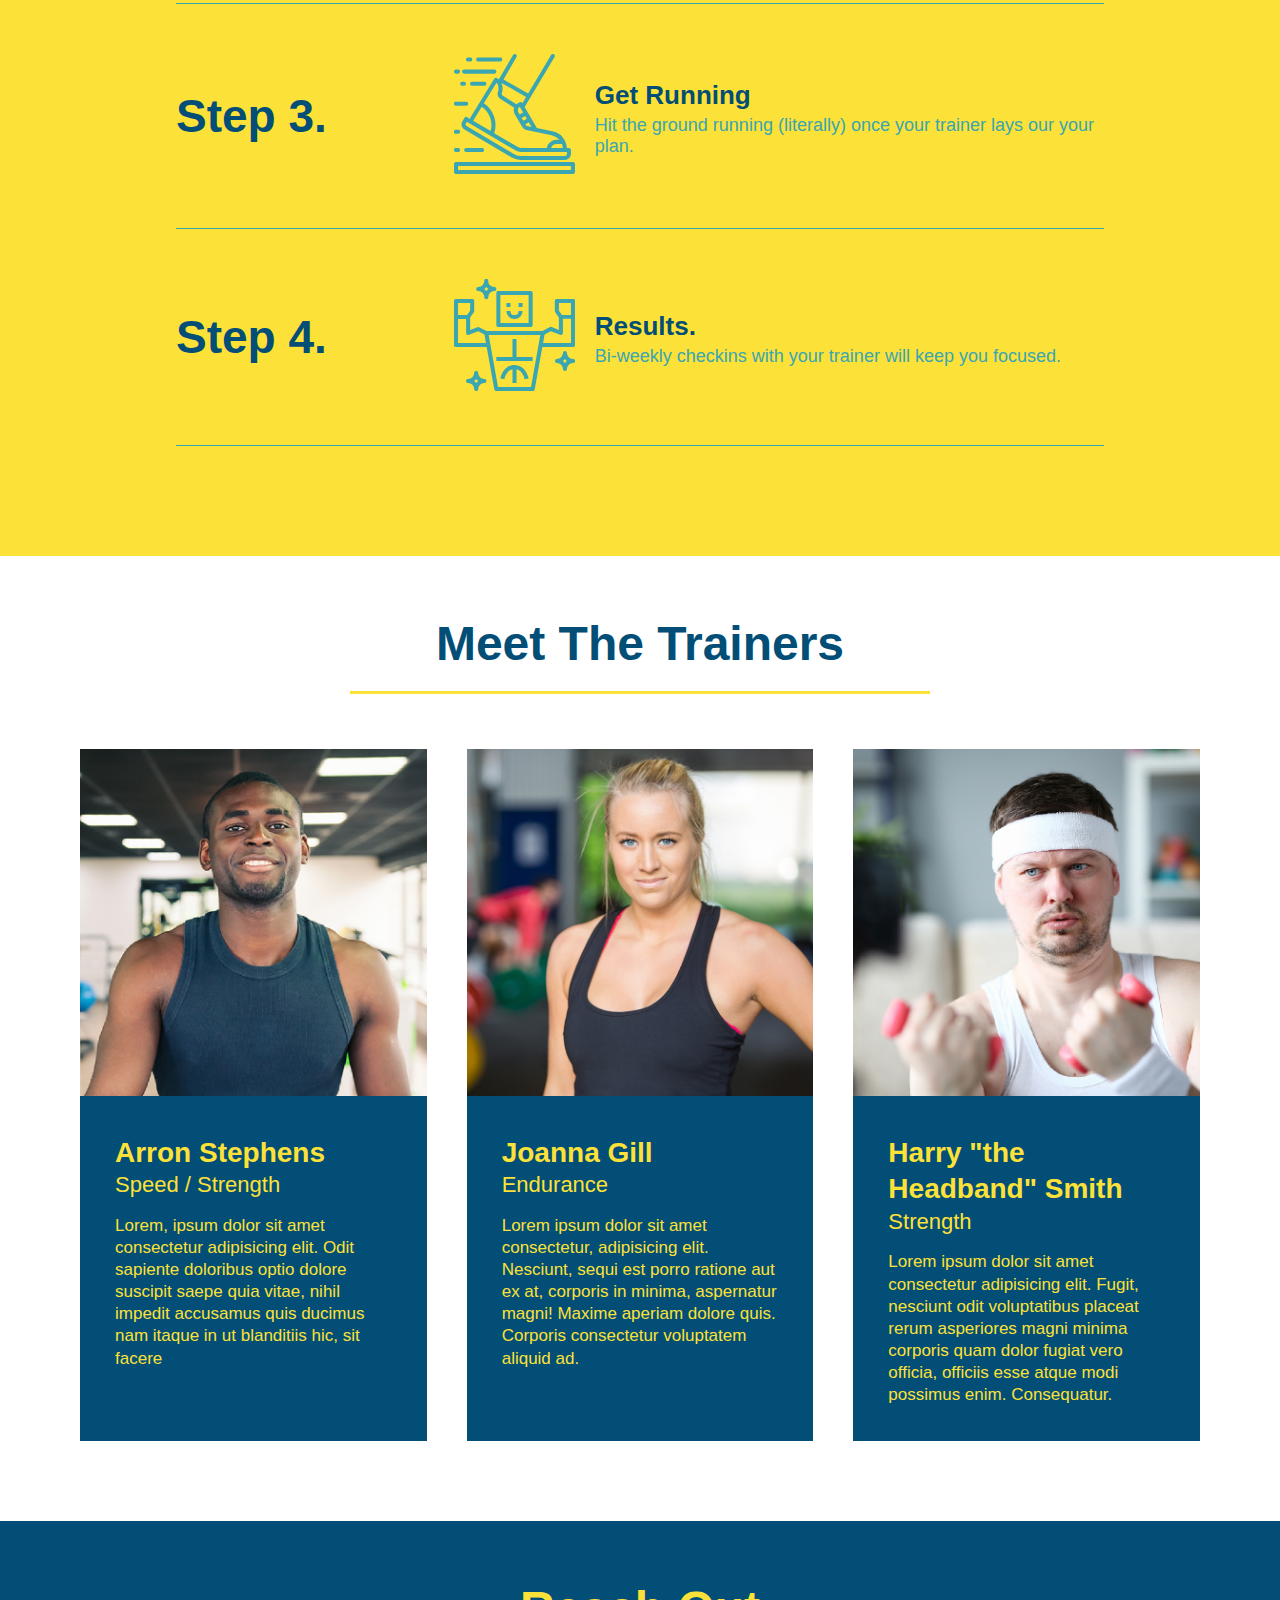
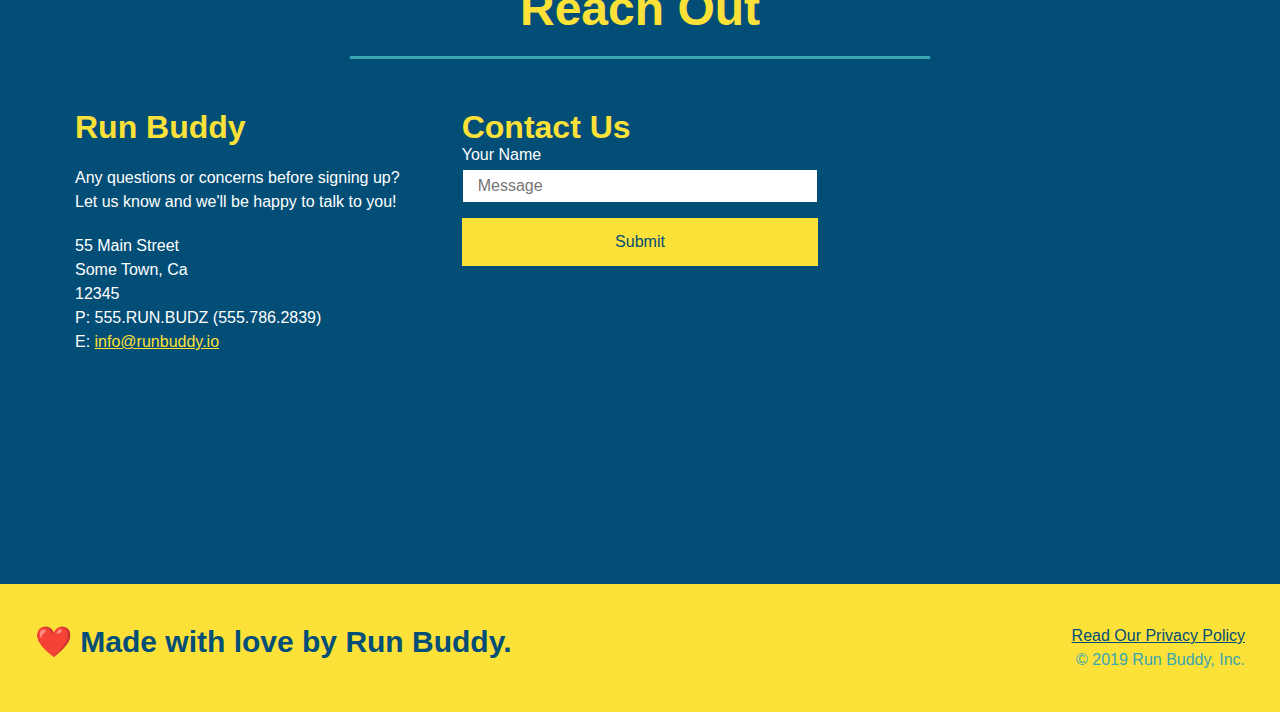
==== commit bd58ce9b: "added media query format" ====
--- a/index.html
+++ b/index.html
@@ -2,6 +2,7 @@
 <html lang="en">
     <head>
         <meta charset="UTF-8" />
+        <meta name="viewport" content="width=device-width, initial-scale=1.0" />
         <link rel="stylesheet" href="./assets/css/style.css" />
         <title>Run Buddy</title>
     </head>
--- a/assets/css/style.css
+++ b/assets/css/style.css
@@ -44,7 +44,7 @@
 }
 
 header nav ul li a {
-    margin: 0 30px;
+    padding: 10px 15px;
     font-weight: lighter;
     font-size: 1.55vw;
 }
@@ -85,6 +85,7 @@
     background-image: url("../images/hero-bg.jpg");
     background-size: cover;
     background-position: center;
+    align-items: flex-start;
 }
 
 .hero-cta {
@@ -93,7 +94,7 @@
     margin: 3.5%;
     color: #fff;
     font-size: 18px;
-    line-height: 1.3;
+    line-height: 1.2;
 }
 
 .hero-cta h2 {
@@ -153,7 +154,7 @@
 
 /* what you do */
 .section-title {
-    font-size: 55px;
+    font-size: 48px;
     color: #024e76;
     border-bottom: 3px solid;
     padding-bottom: 20px;
@@ -341,3 +342,19 @@
     display: flex;
 }
 
+/* MEDIA QUERY FOR SMALLER DESKTOP SCREENS AND SMALLER */
+@media screen and (max-width: 980px) {
+ 
+}
+
+/* MEDIA QUERY FOR TABLETS AND SMALLER */
+@media screen and (max-width: 768px) {
+  
+}
+
+/* MEDIA QUERY FOR MOBILE PHONES AND SMALLER */
+@media screen and (max-width: 575px) {
+ 
+}
+
+
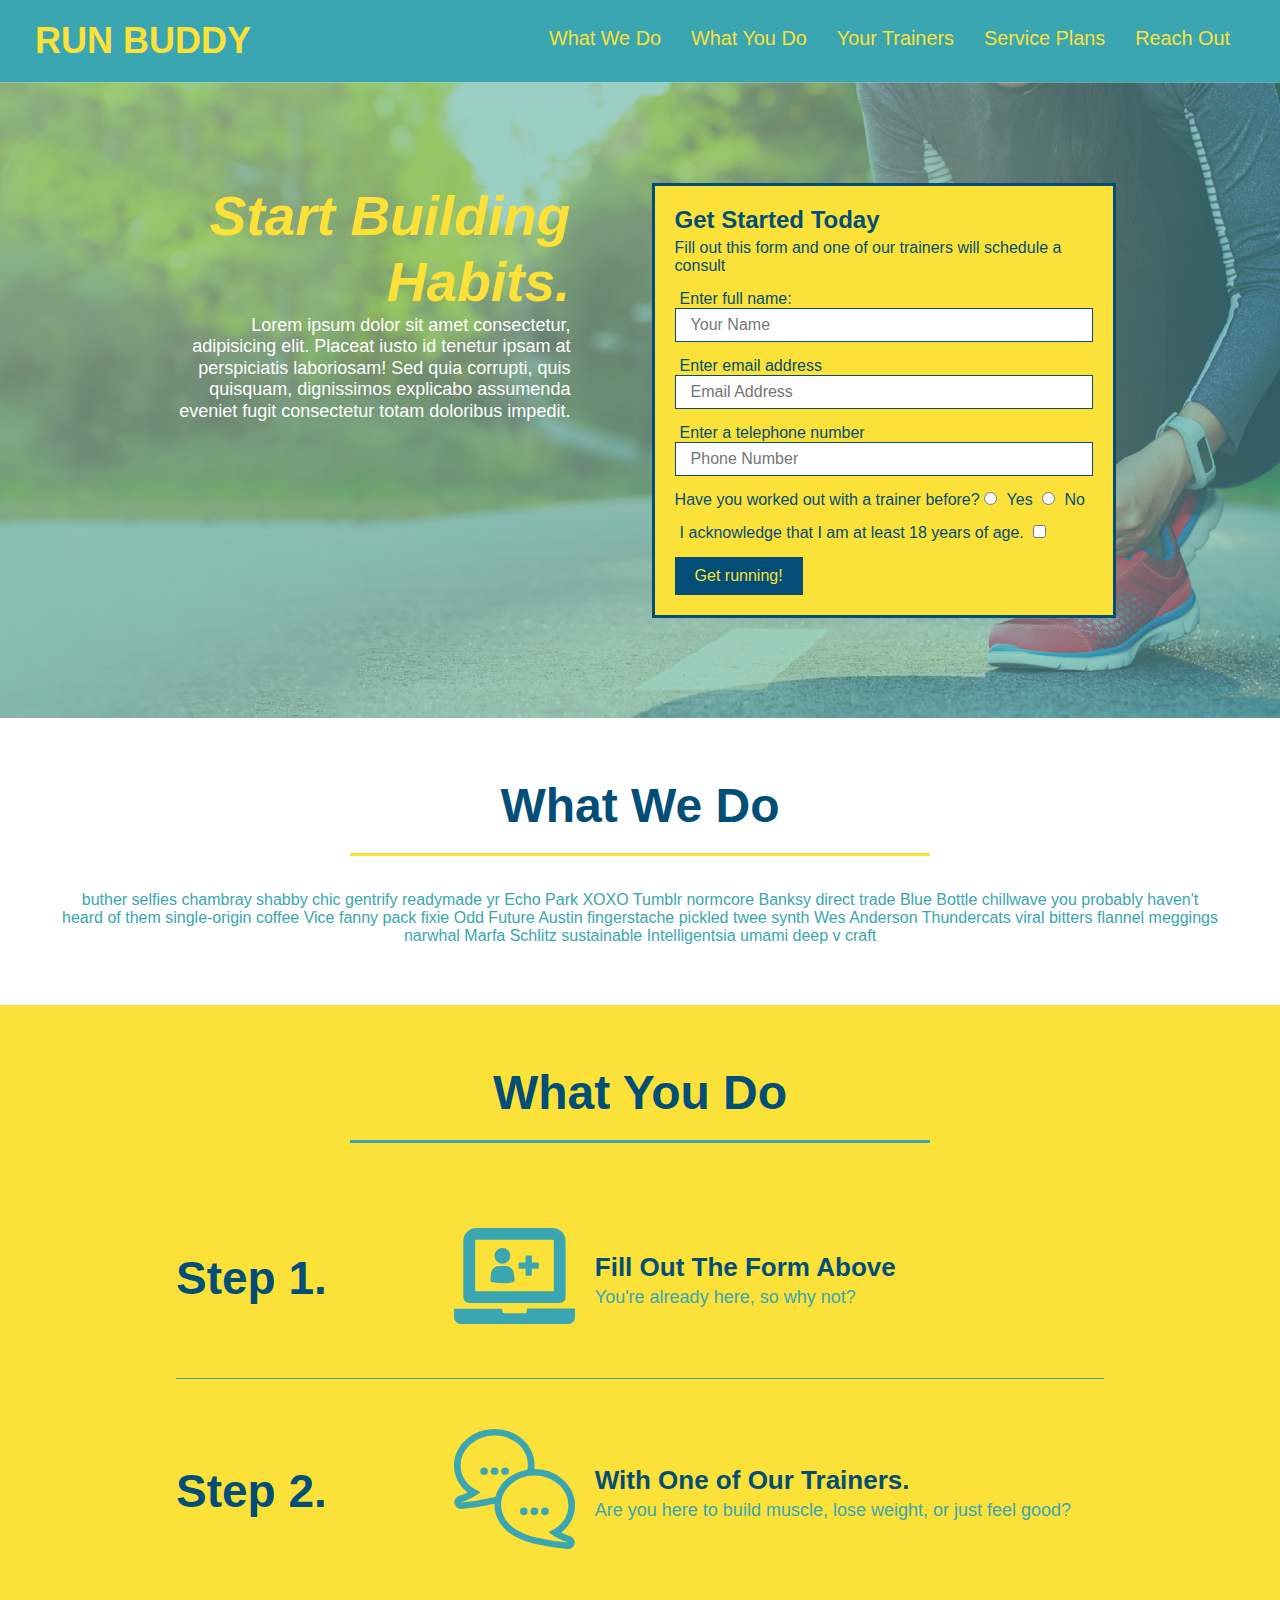
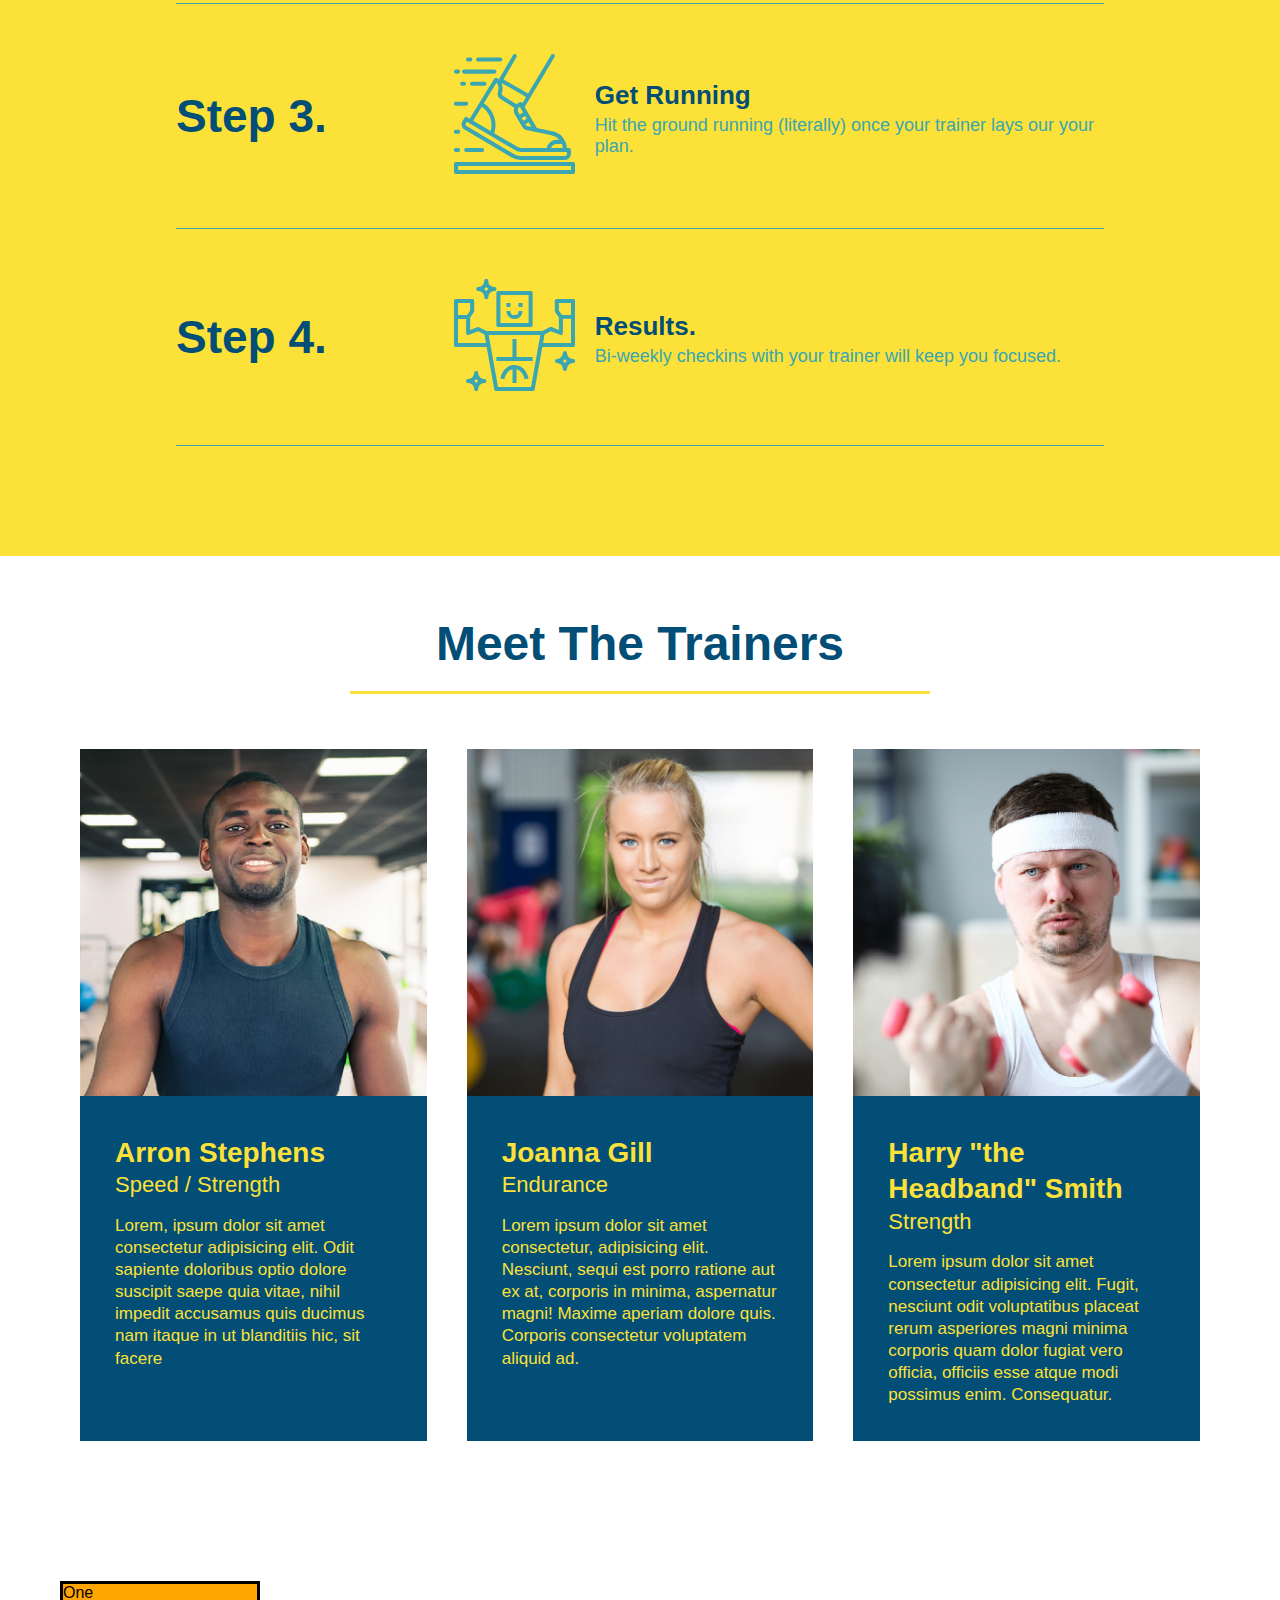
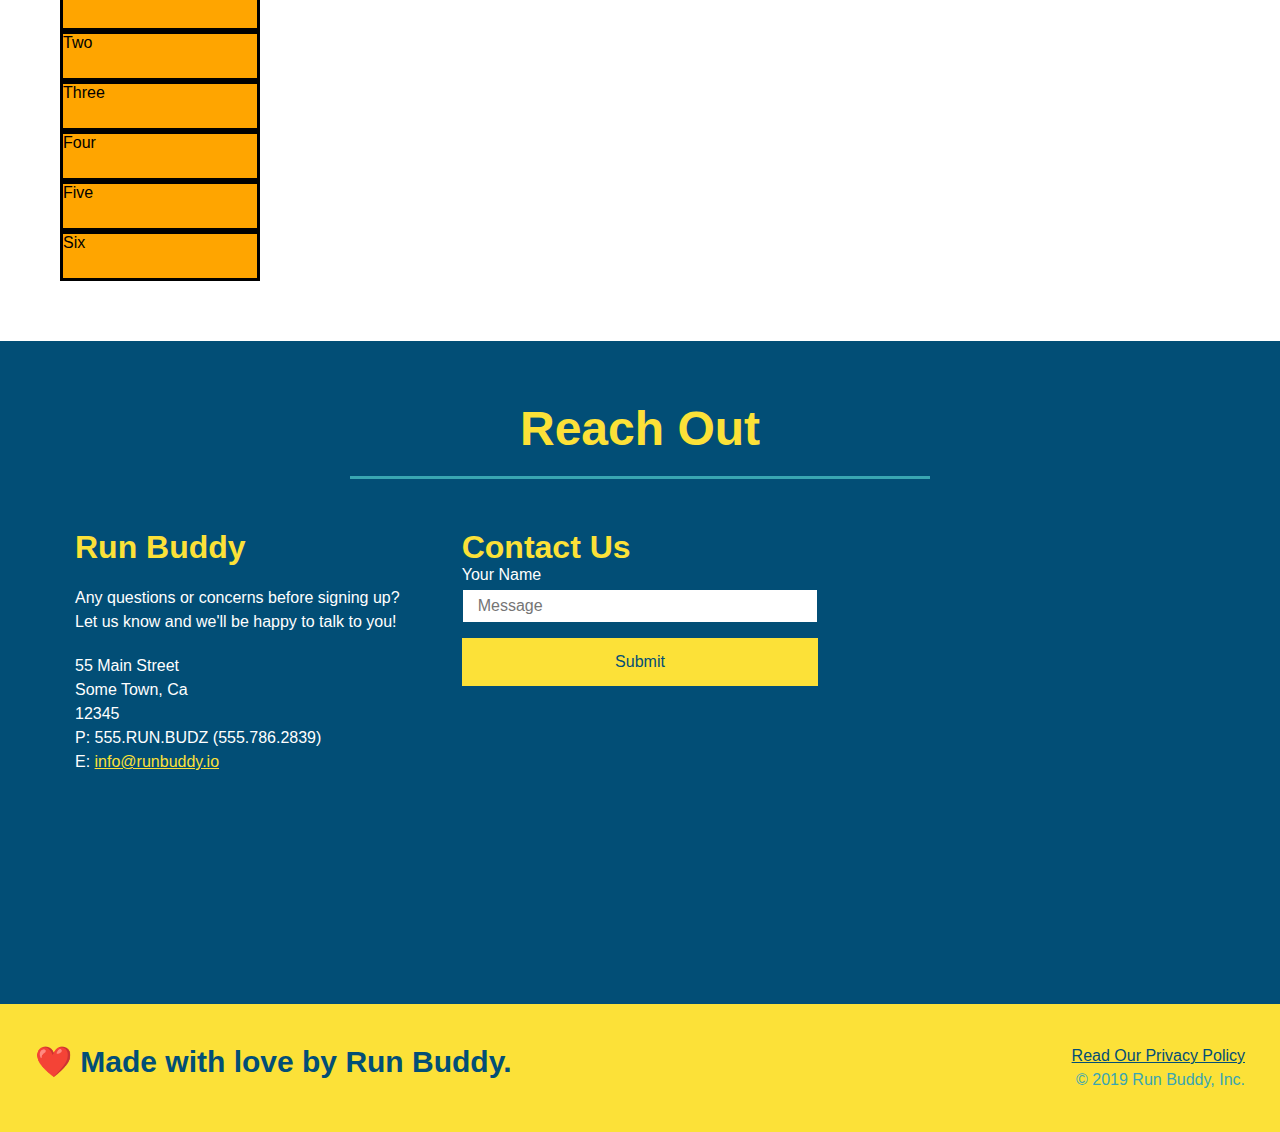
==== commit b9314bc0: "added grid for service plan section" ====
--- a/index.html
+++ b/index.html
@@ -24,6 +24,9 @@
                 </li>
                 <li>
                     <a href="#your-trainers">Your Trainers</a>
+                </li>
+                <li>
+                    <a href="#service-plans">Service Plans</a>
                 </li>
                 <li>
                     <a href="#reach-out">Reach Out</a>
@@ -185,6 +188,17 @@
             </div>
         </section>
 
+        <section id="service-plans" class="services">
+            <div class="service-grid-container">
+                <div class="service-grid-item">One</div>
+                <div class="service-grid-item">Two</div>
+                <div class="service-grid-item">Three</div>
+                <div class="service-grid-item">Four</div>
+                <div class="service-grid-item">Five</div>
+                <div class="service-grid-item">Six</div>
+            </div>
+
+        </section>
         <!-- "reach out" section -->
         <section id="reach-out" class="contact">
             <div class="flex-row">
--- a/assets/css/style.css
+++ b/assets/css/style.css
@@ -260,6 +260,18 @@
 
 .trainer-bio p {
     font-size: 17px;
+}
+
+.service-grid-container {
+    display: grid;
+}
+
+.service-grid-item {
+    width: 200px;
+    height: 50px;
+    background-color: orange;
+    border: solid;
+    color: black;
 }
 
 /* reach out section */
@@ -344,17 +356,110 @@
 
 /* MEDIA QUERY FOR SMALLER DESKTOP SCREENS AND SMALLER */
 @media screen and (max-width: 980px) {
- 
+    header {
+        padding-bottom: 0%;
+        justify-content: center;
+    }
+
+    header h1 {
+        width: 100%;
+        text-align: center;
+    }
+
+    header nav ul {
+        margin-top: 20px;
+        width: 100%;
+        justify-content: center;
+    }
+
+    header nav ul li a {
+        font-size: 20px;
+    }
+
+    footer h2, footer div {
+        text-align: center;
+        width: 100%;
+    }
+
+    .hero-cta, .hero-form {
+        width: 100%;
+    }
+
+    .hero-cta {
+        text-align: center;
+    }
+
+    .section-title {
+        width: 80%;
+    }
+
+    .trainer {
+        flex: 0 70%;
+    }
+
+    .contact-info iframe {
+        flex: 1 100%;
+    }
 }
 
 /* MEDIA QUERY FOR TABLETS AND SMALLER */
 @media screen and (max-width: 768px) {
-  
+    section {
+        padding: 30px 15px
+    }
+   
+    .step h3 {
+        flex: 1 100%;
+        text-align: center;
+    }
+   
+    .step-info {
+        flex: 2 100%;
+        text-align: center;
+        justify-content: center;
+    }
+   
+    .step-img {
+        flex: 0 32%;
+        margin-right: 0;
+        margin-top: 15px;
+        margin-bottom: 15px;
+    }
+   
+    .step-text {
+        flex: 100%;
+    } 
 }
 
 /* MEDIA QUERY FOR MOBILE PHONES AND SMALLER */
 @media screen and (max-width: 575px) {
- 
-}
-
-
+    .hero-form button {
+        width: 100%;
+    }
+
+    .section-title {
+        width: 95%;
+    }
+
+    .intro p {
+        width: 100%;
+    }
+
+    .trainer {
+        flex: 0 100%;
+    }
+
+    .contact-info {
+        text-align: center;
+    }
+
+    .contact-info > * {
+        flex: 0 100%;
+    }
+
+    .contact-form {
+        order: 3;
+    }
+}
+
+
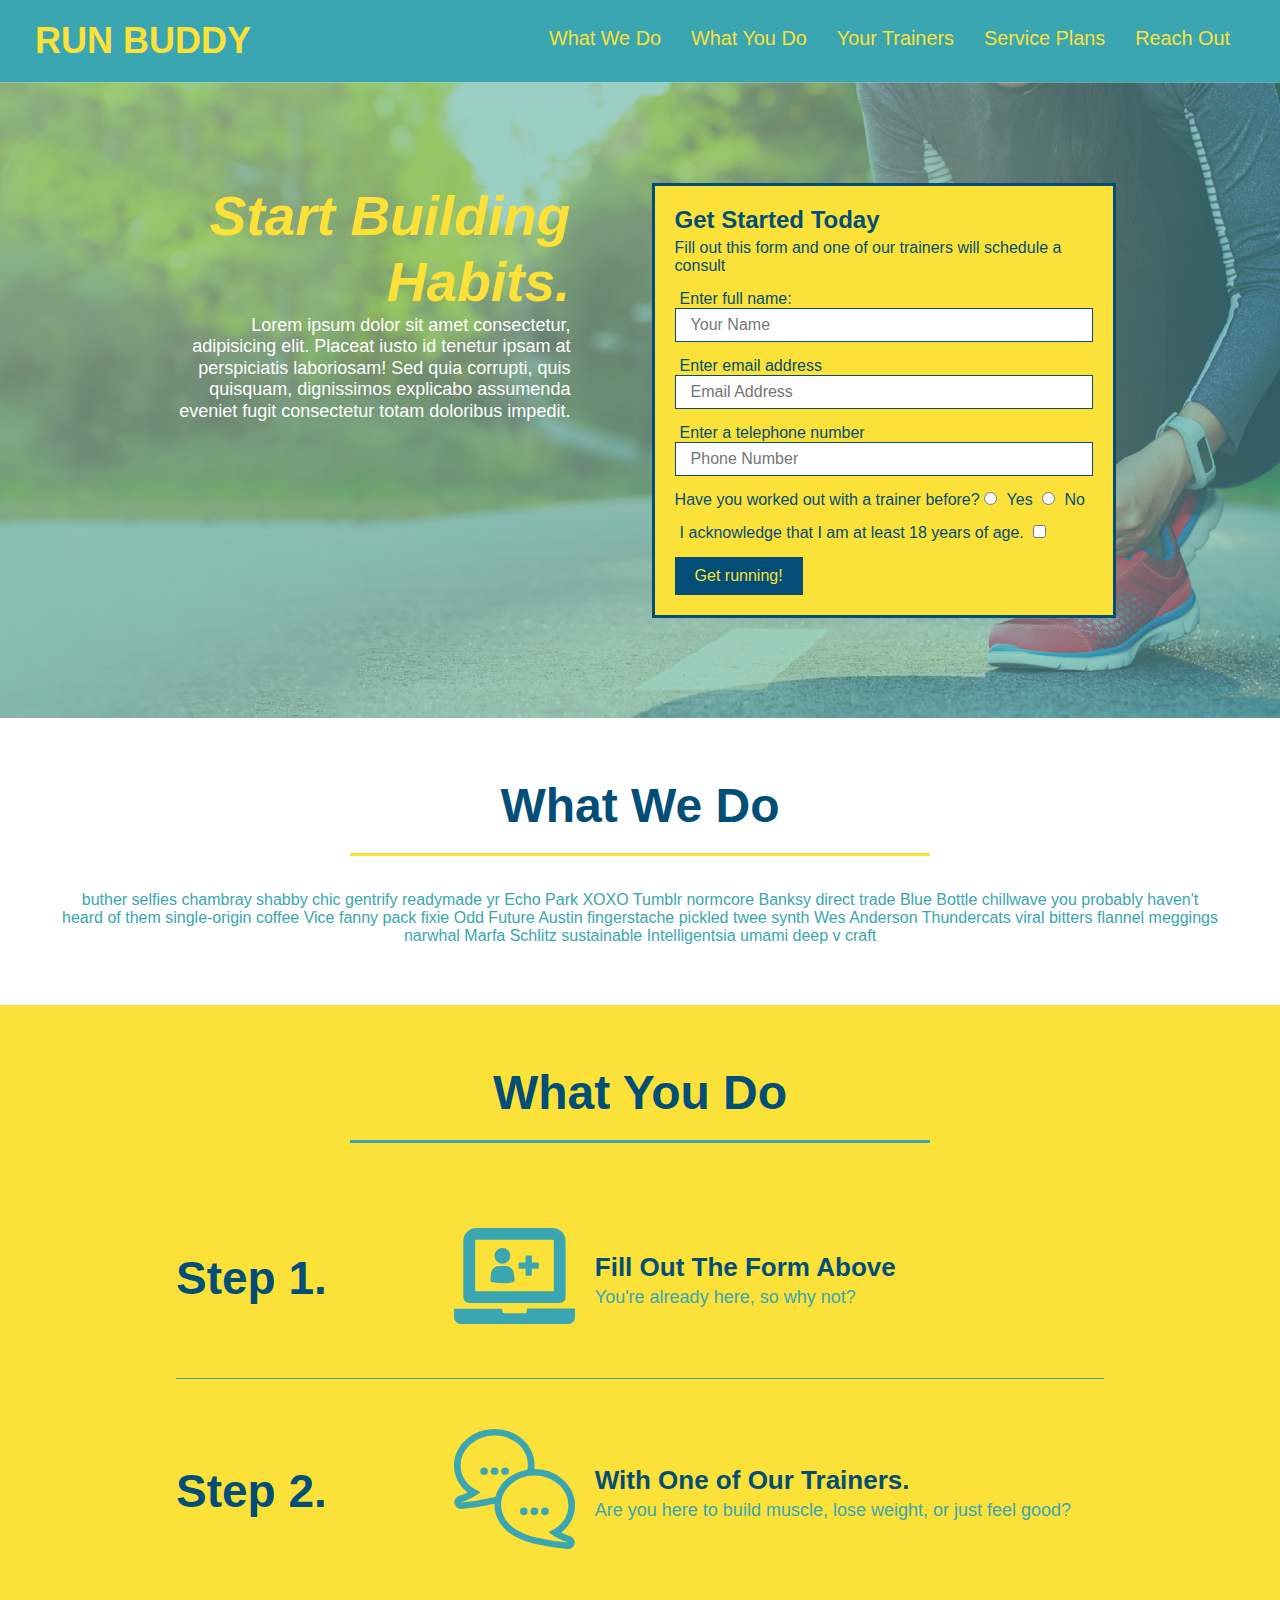
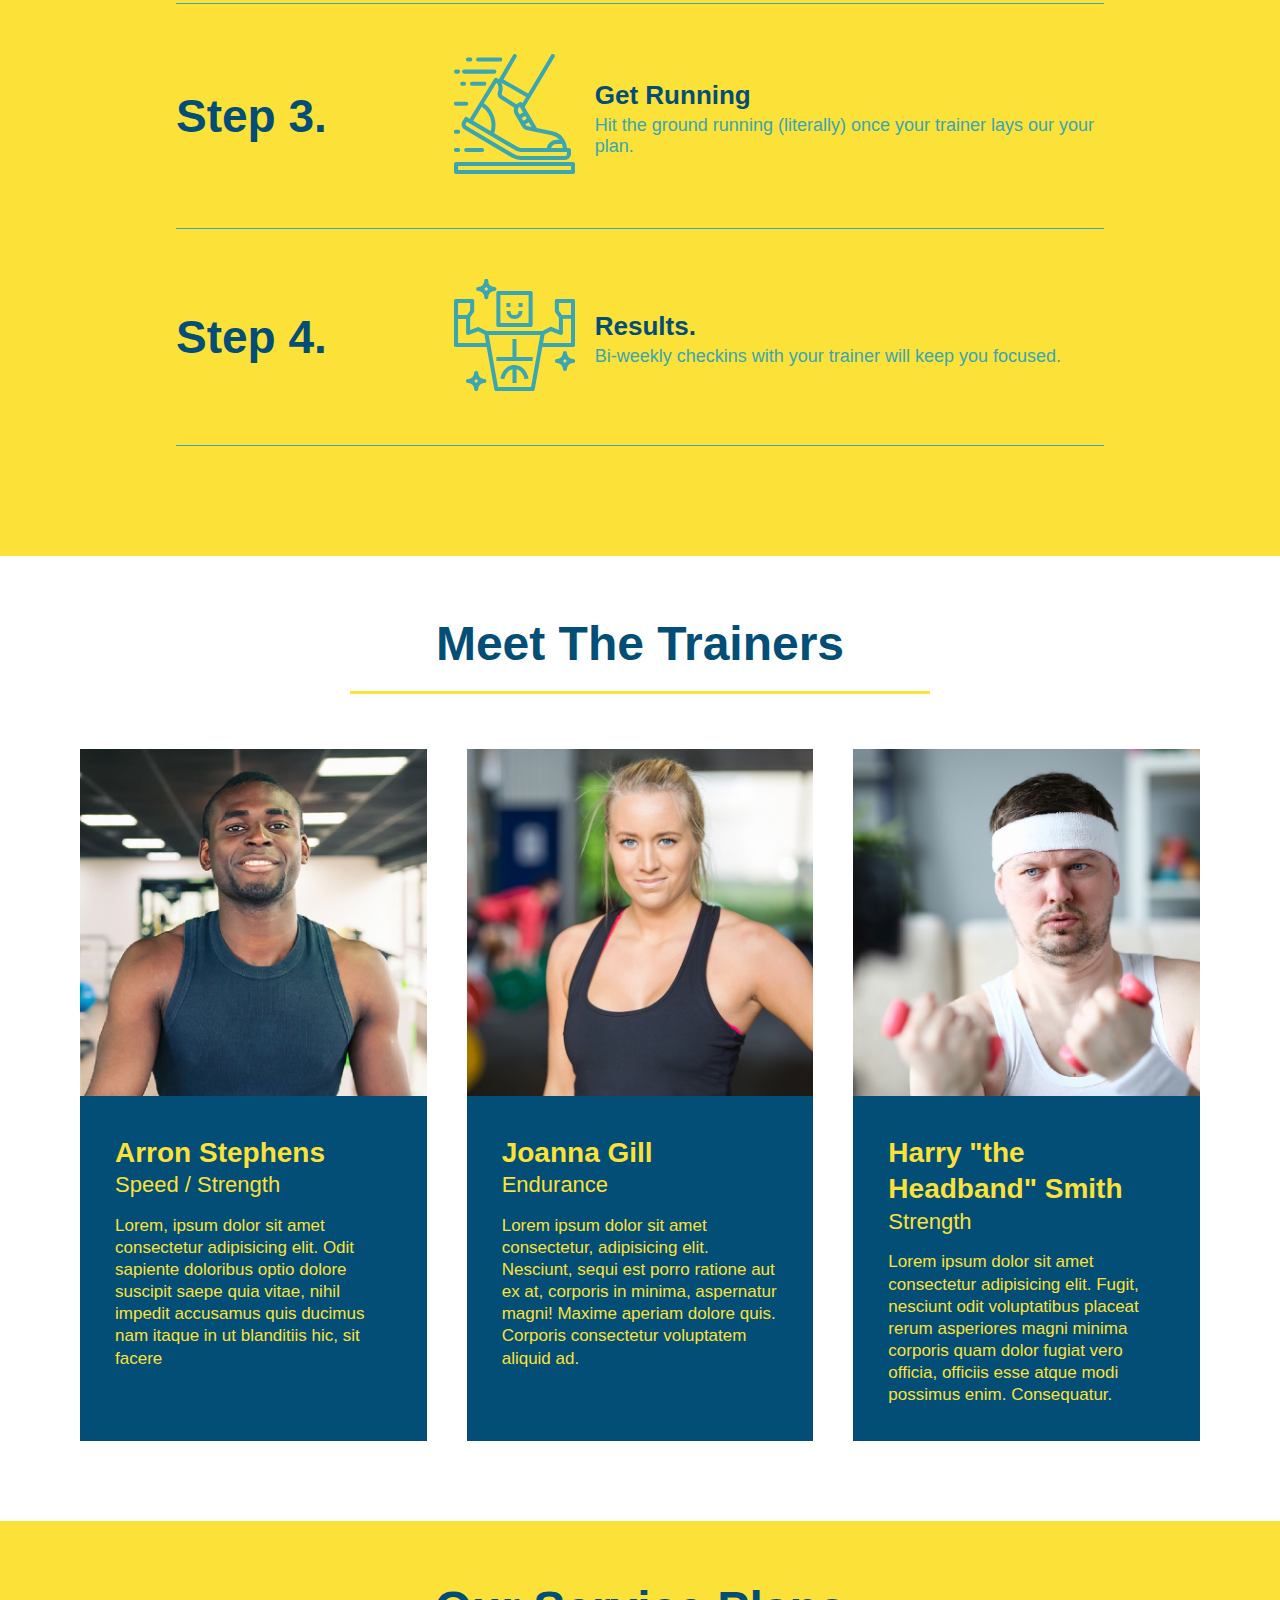
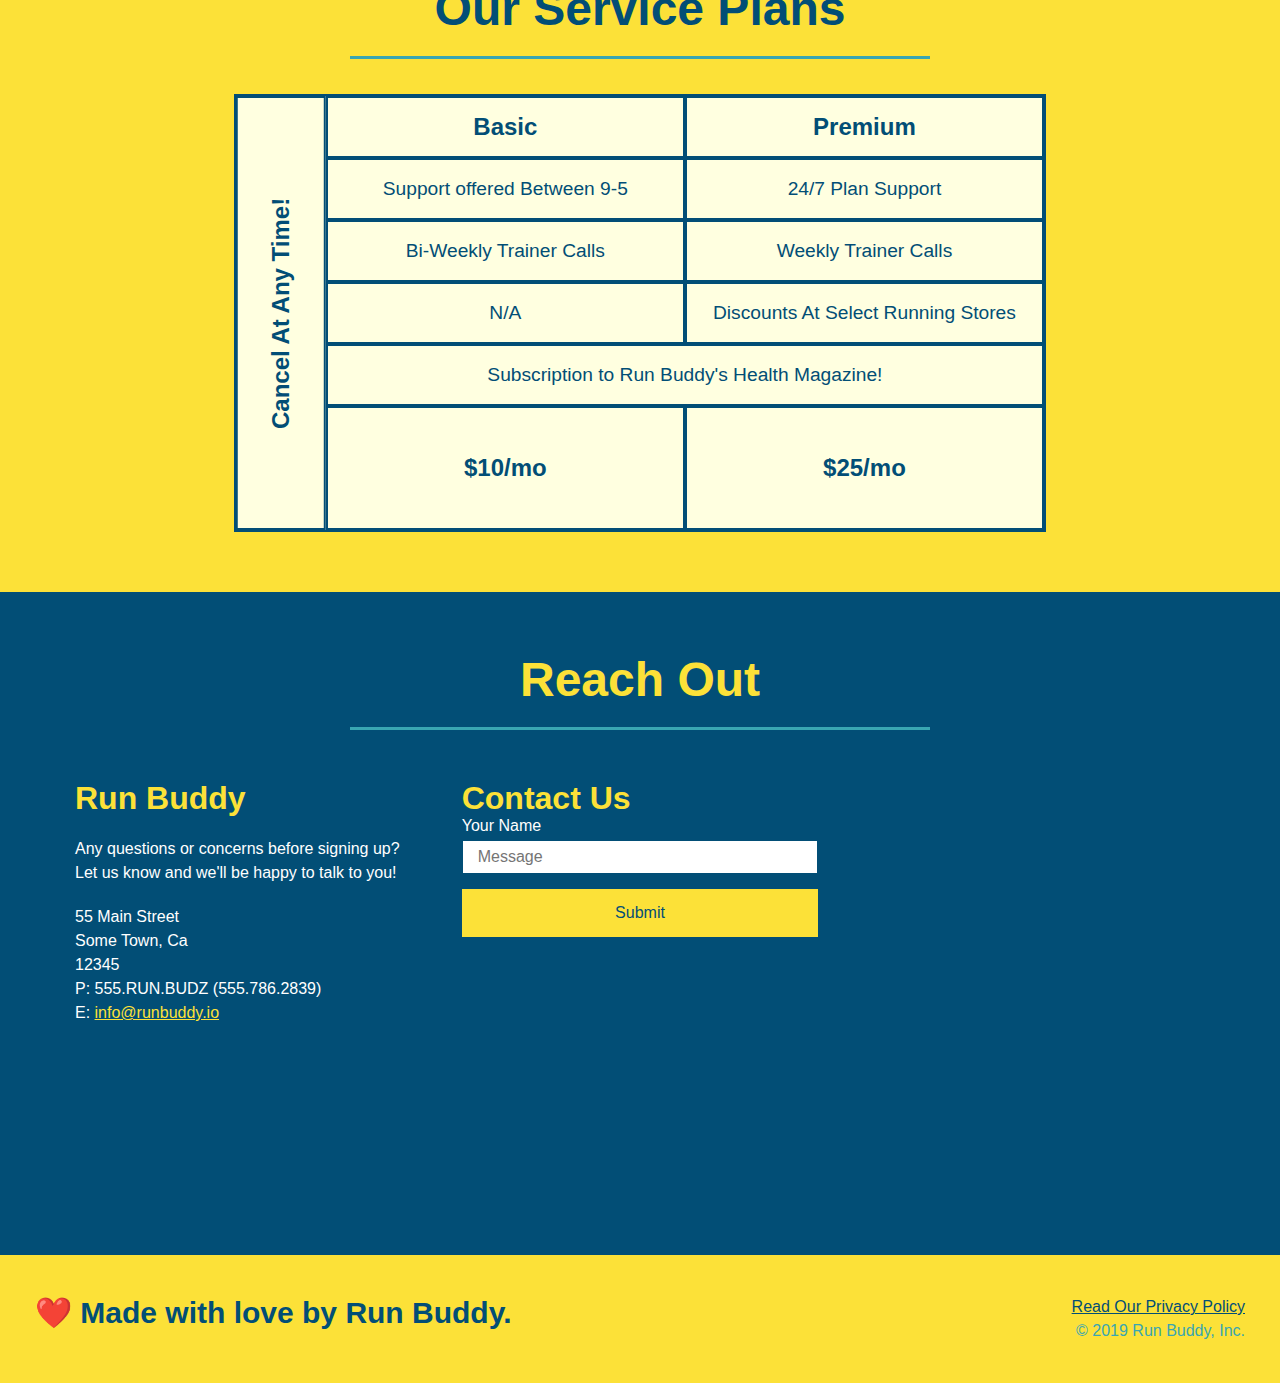
==== commit ec202015: "added service table comparison" ====
--- a/index.html
+++ b/index.html
@@ -189,15 +189,53 @@
         </section>
 
         <section id="service-plans" class="services">
-            <div class="service-grid-container">
-                <div class="service-grid-item">One</div>
-                <div class="service-grid-item">Two</div>
-                <div class="service-grid-item">Three</div>
-                <div class="service-grid-item">Four</div>
-                <div class="service-grid-item">Five</div>
-                <div class="service-grid-item">Six</div>
-            </div>
-
+            
+            <h2 class="section-title secondary-border">
+                Our Service Plans
+            </h2>
+            <div class="service-grid-wrapper">
+                <div class="service-grid-container">
+                    <!-- Headers -->
+                    <div class="service-grid-item grid-head basic">
+                        Basic
+                    </div>
+                    <div class="service-grid-item grid-head premium">
+                        Premium
+                    </div>
+                    
+                    <!-- Body -->
+                    <div class="service-grid-item basic">
+                        Support offered Between 9-5
+                    </div>
+                    <div class="service-grid-item premium">
+                        24/7 Plan Support
+                    </div>
+                    <div class="service-grid-item basic">
+                        Bi-Weekly Trainer Calls
+                    </div>
+                    <div class="service-grid-item premium">
+                        Weekly Trainer Calls
+                    </div>
+                    <div class="service-grid-item basic">
+                        N/A
+                    </div>
+                    <div class="service-grid-item premium">
+                        Discounts At Select Running Stores
+                    </div>
+                    <div class="service-grid-item both">
+                        Subscription to Run Buddy's Health Magazine!
+                    </div>
+                    <div class="service-grid-item grid-price basic">
+                        $10/mo
+                    </div>
+                    <div class="service-grid-item grid-price premium">
+                        $25/mo
+                    </div>
+                    <div class="service-grid-item cancel">
+                        Cancel At Any Time!
+                    </div>
+                </div>
+            </div>
         </section>
         <!-- "reach out" section -->
         <section id="reach-out" class="contact">
--- a/assets/css/style.css
+++ b/assets/css/style.css
@@ -262,20 +262,59 @@
     font-size: 17px;
 }
 
+/*Service Styles Begin*/
+.services {
+    background: #fce138;
+}
+
+.service-grid-wrapper {
+    display: flex;
+    width: 100%;
+    justify-content: center;
+}
+
 .service-grid-container {
+    background: lightyellow;
+    width: 70%;
     display: grid;
+    grid-template-columns: 1fr repeat(2, 4fr);
+    grid-template-rows: repeat(5, 1fr) 2fr;
+    border: 2px solid #024e76;
+    color: #024e76;
+    font-size: 1.2rem;
 }
 
 .service-grid-item {
-    width: 200px;
-    height: 50px;
-    background-color: orange;
-    border: solid;
-    color: black;
+    padding: 15px 0;
+    border: 2px solid #024e76;
+    display: flex;
+    align-items: center;
+    justify-content: center;
+    text-align: center;
+}
+
+.service-grid-item.basic {
+    grid-column: 2 / span 1;
+}
+
+.service-grid-item.both {
+    grid-column: 2 / span 2;
+}
+
+.service-grid-item.cancel {
+    grid-row: 1 / -1;
+    writing-mode: vertical-lr;
+    grid-column: 1;
+    grid-row: 1 / -1;
+    transform: rotate(180deg);
+}
+
+.grid-head, .grid-price, .service-grid-item.cancel {
+    font-size: 1.5rem;
+    font-weight: bold;
 }
 
 /* reach out section */
-
 .contact {
     background: #024e76;
 }
@@ -429,6 +468,25 @@
     .step-text {
         flex: 100%;
     } 
+
+    .service-grid-container {
+        grid-template-columns: 1fr 1fr;
+    }
+
+    .service-grid-item.basic {
+        grid-column: 1;
+    }
+
+    .service-grid-item.both {
+        grid-column: 1 / -1;
+    }
+
+    .service-grid-item.cancel {
+        transform: none;
+        writing-mode: unset;
+        grid-column: 1 / -1;
+        grid-row: -1;
+    }
 }
 
 /* MEDIA QUERY FOR MOBILE PHONES AND SMALLER */
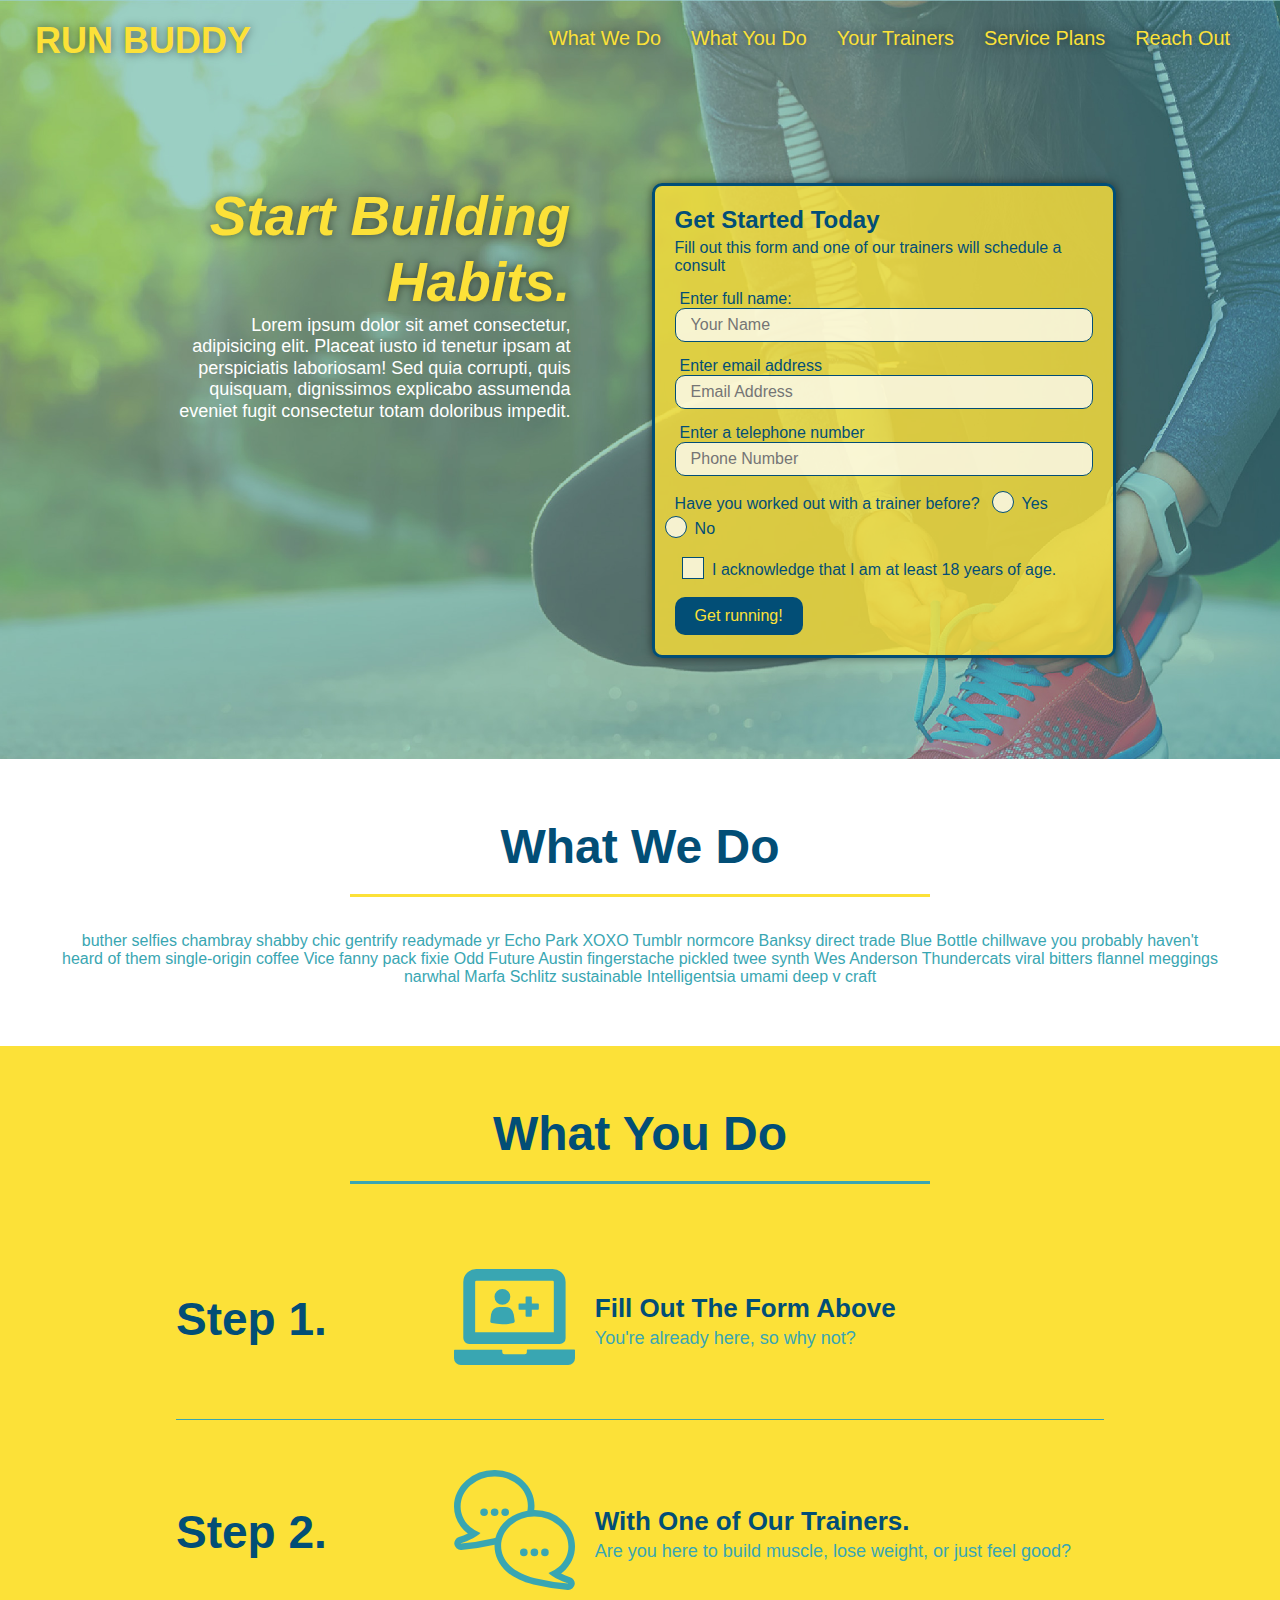
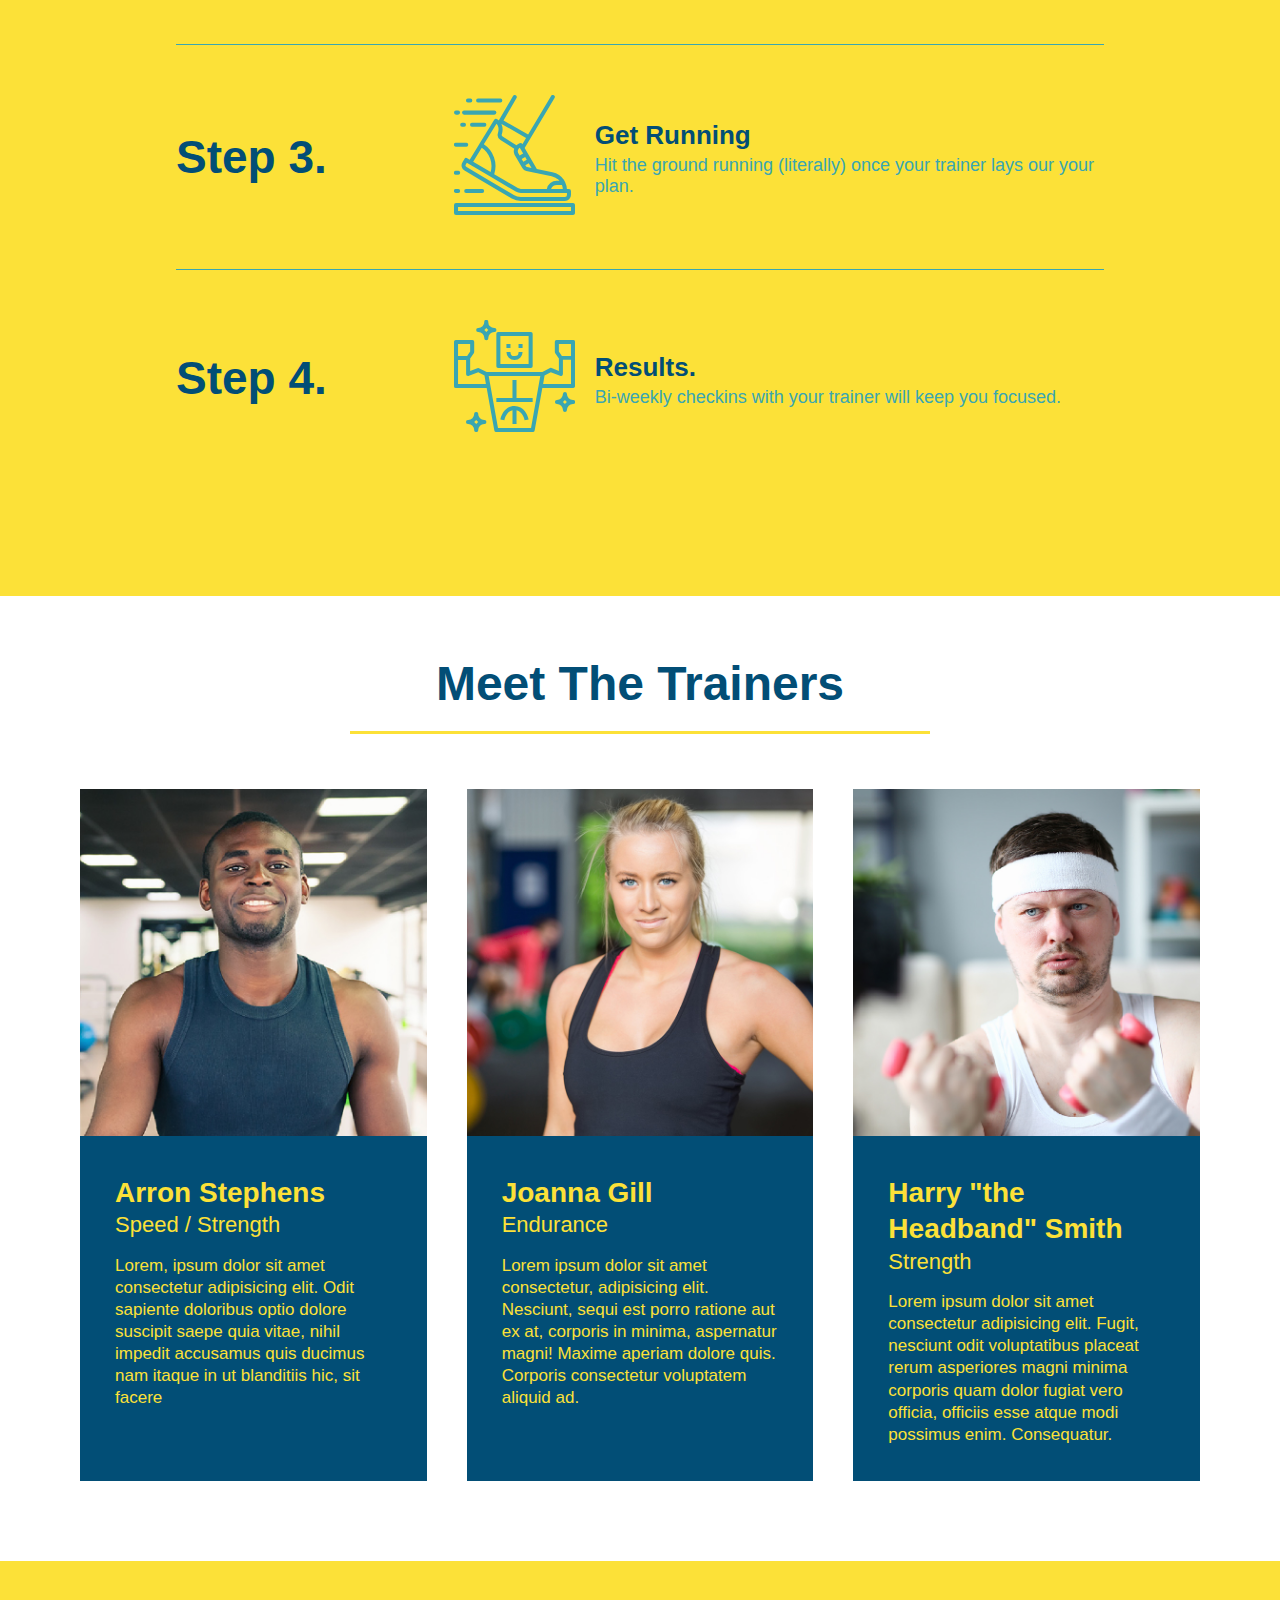
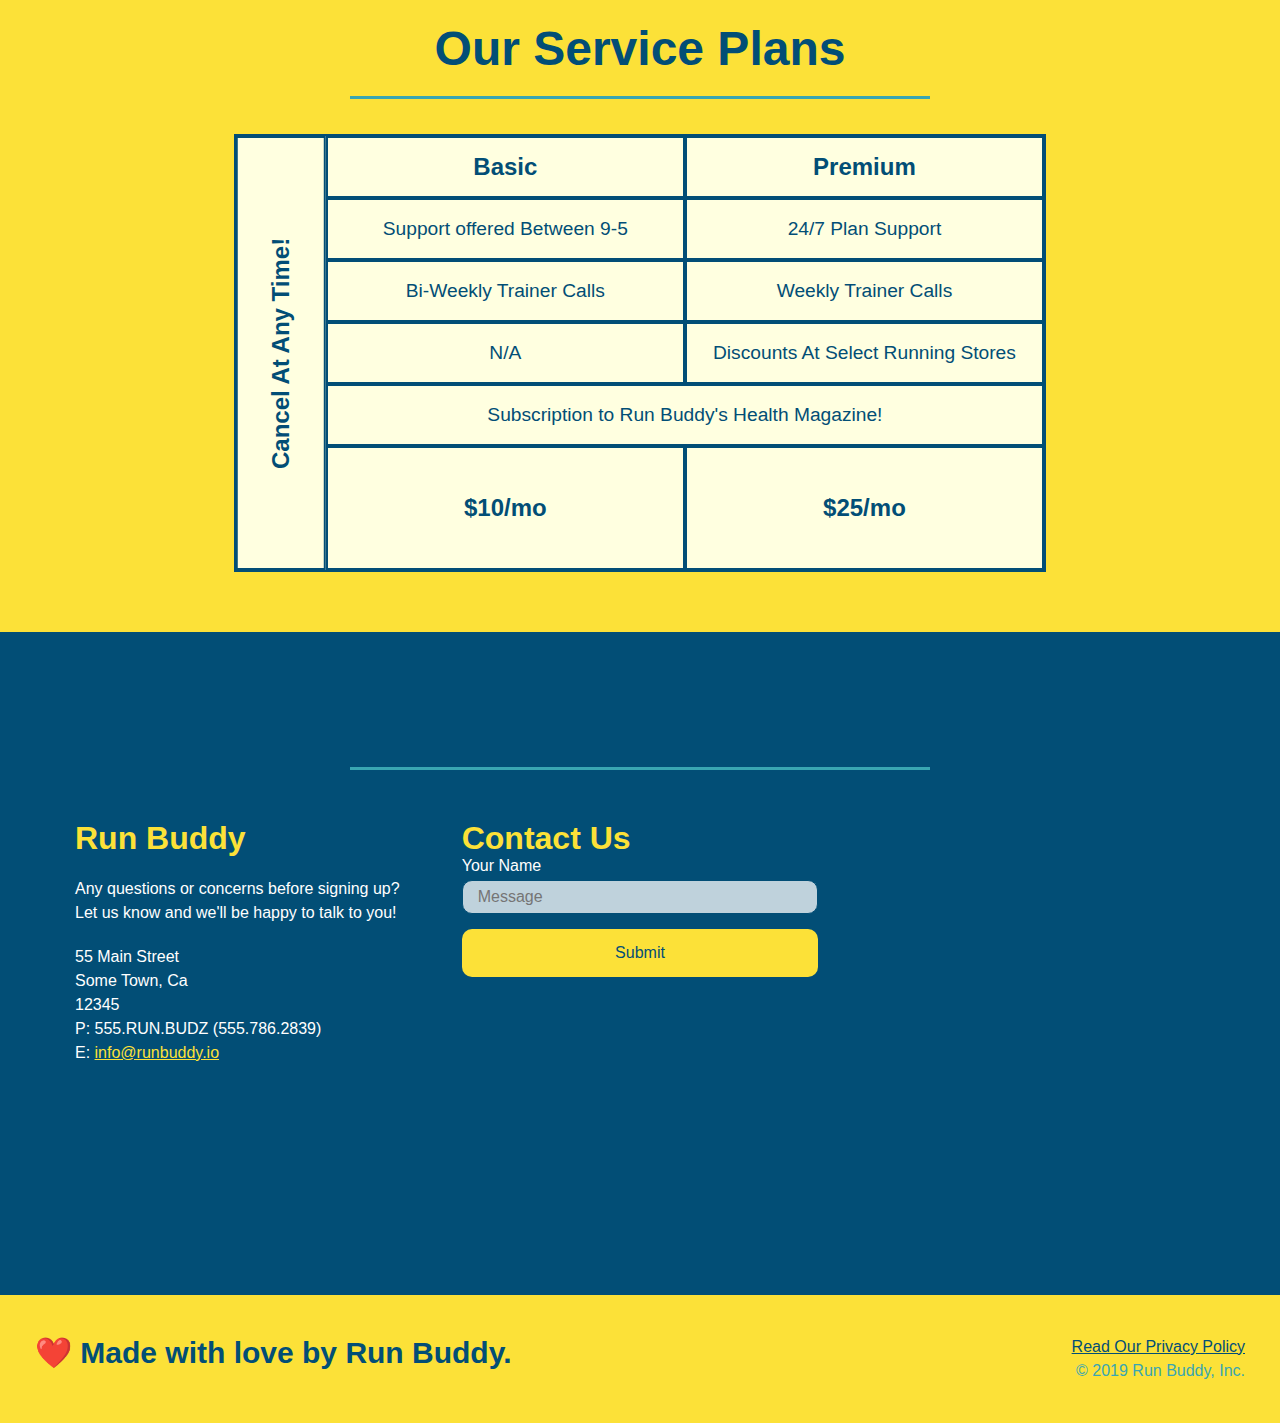
==== commit 36f1a96a: "final css touches" ====
--- a/index.html
+++ b/index.html
@@ -56,16 +56,20 @@
                     <input type="tel" placeholder="Phone Number" name="phone" id="phone" class="form-input">
                     <p>
                         Have you worked out with a trainer before?
-                        <input type="radio" name="trainer-confirm" id="trainer-yes" />
-                        <label for="trainer-yes">Yes</label>
-                        <input type="radio" name="trainer-confirm" id="trainer-no" />
-                        <label for="trainer-no">No</label>
+                        <span class="radio-wrapper">
+                            <input type="radio" name="trainer-confirm" id="trainer-yes" />
+                            <label for="trainer-yes">Yes</label>
+                        </span>
+                        <span class="radio-wrapper">
+                            <input type="radio" name="trainer-confirm" id="trainer-no" />
+                            <label for="trainer-no">No</label>
+                        </span>
                     </p>
                     <p>
-                       <label for="checkbox">
-                        I acknowledge that I am at least 18 years of age.
-                       </label> 
-                        <input type="checkbox" name="age-confirm" id="checkbox" />
+                        <span class="checkbox-wrapper">
+                            <input type="checkbox" name="age-confirm" id="checkbox" />
+                            <label for="checkbox">I acknowledge that I am at least 18 years of age.</label> 
+                        </span>
                     </p>
                     <button type="submit">
                         Get running!
--- a/assets/css/style.css
+++ b/assets/css/style.css
@@ -1,3 +1,9 @@
+:root {
+    --primary-color: #fce138;
+    --secondary-color: #024e76;
+    --tertiary-color: #39a6b2;
+}
+
 * {
     margin: 0;
     padding: 0;
@@ -6,7 +12,7 @@
 
 body {
 /* more on this crazyy alphanumerical value in a minute! */
-    color: #39a6b2;
+    color: var(--tertiary-color);
     font-family: Helvetica, Arial, sans-serif;
 }
 
@@ -16,19 +22,29 @@
     justify-content: space-between;
     flex-wrap: wrap;
     padding: 20px 35px;
-    background-color: #39a6b2;
+    background-color: var(--tertiary-color);
+    position: -webkit-sticky;
+    position: sticky;
+    top: 0;
+    background-image: url("../images/hero-bg.jpg");
+    background-size: cover;
+    background-position: center;
+    background-attachment: fixed;
+    background-position: 80%;
+    z-index: 9999;
 }
 
 header h1 {
     font-weight: bold;
     font-size: 36px;
-    color: #fce138;
+    color: var(--primary-color);
     margin: 0;
+    text-shadow: 0 0 10px rgba(0, 0, 0, 0.5);
 }
 
 header a {
     text-decoration: none;
-    color: #fce138;
+    color: var(--primary-color);
 }
 
 header nav {
@@ -47,19 +63,27 @@
     padding: 10px 15px;
     font-weight: lighter;
     font-size: 1.55vw;
+    text-shadow: 0 0 10px rgba(0, 0, 0, 0.5);
+}
+
+header nav ul li a:hover {
+    background: var(--primary-color);
+    color: var(--secondary-color);
+    border-radius: 15px;
+    text-shadow: none;
 }
 
 footer  {
     display: flex;
     justify-content: space-between;
     flex-wrap: wrap;
-    background: #fce138;
+    background: var(--primary-color);
     width: 100%;
     padding: 40px 35px;
 }
 
 footer h2 {
-    color: #024e76;
+    color: var(--secondary-color);
     font-size: 30px;
     margin: 0;
 }
@@ -70,7 +94,7 @@
 }
 
 footer a {
-    color: #024e76;
+    color: var(--secondary-color);
 }
 
 section {
@@ -86,6 +110,8 @@
     background-size: cover;
     background-position: center;
     align-items: flex-start;
+    background-attachment: fixed;
+    background-position: 80%;
 }
 
 .hero-cta {
@@ -100,16 +126,19 @@
 .hero-cta h2 {
     font-style: italic;
     font-size: 55px;
-    color: #fce138;
+    color: var(--primary-color);
+    text-shadow: 0 0 10px rgba(0, 0, 0, 0.5);
 }
 
 .hero-form {
-    border: solid 3px #024e76;
-    background-color: #fce138;
+    border: solid 3px var(--secondary-color);
+    background-color: rgba(252, 225, 56, 0.8);
     padding: 20px;
-    color: #024e76;
+    color: var(--secondary-color);
     width: 40%;
     margin: 3.5%;
+    box-shadow: 0 0 10px rgba(0, 0, 0, 0.5);
+    border-radius: 10px;
 }
 
 .hero-form h3 {
@@ -122,13 +151,20 @@
 }
 
 .form-input {
-    border: 1px solid#024e76;
+    border: 1px solid var(--secondary-color);
     display: block;
     padding: 7px 15px;
     font-size: 16px;
-    color: #024e76;
+    color: var(--secondary-color);
     width: 100%;
     margin-bottom: 15px;
+    border-radius: 10px;
+    background-color: rgba(255,255,255, 0.75);
+}
+
+.form-input:focus {
+    background-color: rgba(255,255,255, 1);
+    outline: none;
 }
 
 .hero-form label {
@@ -136,12 +172,76 @@
 }
 
 .hero-form button {
-    color: #fce138;
-    background-color: #024e76;
+    color: var(--primary-color);
+    background-color: var(--secondary-color);
     border: none;
     padding: 10px 20px;
     font-size: 16px;
-}
+    border-radius: 10px;
+}
+
+.hero-form button:hover {
+    background-color: var(--tertiary-color);
+}
+
+.checkbox-wrapper input, .radio-wrapper input {
+    opacity: 0;
+}
+
+.checkbox-wrapper label, .radio-wrapper label {
+    position: relative;
+    left: 10px;
+    margin: 10px;
+    line-height: 1.6;
+}
+
+.checkbox-wrapper label::before, .radio-wrapper label::before {
+    content: "";
+    height: 20px;
+    width: 20px;
+    background: rgba(255,255,255, 0.75);
+    border: 1px solid var(--secondary-color);
+    position: absolute;
+    top: -4px;
+    left: -30px;
+}
+
+.radio-wrapper label::before {
+    border-radius: 50%;
+}
+
+.radio-wrapper label::after {
+    content: "";
+    width: 20px;
+    height: 20px;
+    border-radius: 50%;
+    background: var(--secondary-color);
+    position: absolute;
+    left: -29px;
+    top: -3px;
+    background-image: radial-gradient(circle, #39a6b2, #024e76);
+}
+
+.checkbox-wrapper label::after {
+    content: "";
+    height: 6px;
+    width: 14px;
+    border-left: 2px solid var(--secondary-color);
+    border-bottom: 2px solid var(--secondary-color);
+    position: absolute;
+    left: -26px;
+    top: 1px;
+    transform: rotate(-58deg);
+}
+
+.checkbox-wrapper input:checked + label::after, .radio-wrapper input:checked + label::after {
+    content: "";
+}
+
+.checkbox-wrapper input + label::after, .radio-wrapper input + label::after {
+    content: none;
+}
+
 /* Hero Style End */
 
 .intro {
@@ -155,7 +255,7 @@
 /* what you do */
 .section-title {
     font-size: 48px;
-    color: #024e76;
+    color: var(--secondary-color);
     border-bottom: 3px solid;
     padding-bottom: 20px;
     text-align: center;
@@ -164,31 +264,35 @@
 }
 
 .primary-border {
-    border-color: #fce138;
+    border-color: var(--primary-color);
 }
 
 .secondary-border {
-    border-color: #39a6b2;
+    border-color: var(--tertiary-color);
 }
 
 .step {
     margin: 50px auto;
     padding-bottom: 50px;
     width: 80%;
-    border-bottom: 1px solid #39a6b2;
     display: flex;
     flex-wrap: wrap;
     align-items: center;
     justify-content: space-between;
+    border-bottom: 1px solid var(--tertiary-color);
+}
+
+.step:last-child {
+    border-bottom: none;
 }
 
 .steps {
-    background: #fce138;
+    background-color: var(--primary-color);
 }
 
 .step h3 {
     flex: 1 30%;
-    color: #024e76;
+    color: var(--secondary-color);
     font-size: 46px;
 }
 
@@ -213,14 +317,14 @@
 }
 
 .step-text p {
-    color: #39a6b2;
+    color: var(--tertiary-color);
     font-size: 18px;
 }
 
 .step-text h4 {
     font-size: 26px;
     line-height: 1.5;
-    color: #024e76;
+    color: var(--secondary-color);
 }
 
 /* trainer bios */
@@ -234,8 +338,8 @@
 
 .trainer {
     margin: 20px;
-    background: #024e76;
-    color: #fce138;
+    background-color: var(--secondary-color);
+    color: var(--primary-color);
     flex: 1;
 }
 
@@ -264,7 +368,7 @@
 
 /*Service Styles Begin*/
 .services {
-    background: #fce138;
+    background-color: var(--primary-color);
 }
 
 .service-grid-wrapper {
@@ -274,19 +378,19 @@
 }
 
 .service-grid-container {
-    background: lightyellow;
+    background-color: lightyellow;
     width: 70%;
     display: grid;
     grid-template-columns: 1fr repeat(2, 4fr);
     grid-template-rows: repeat(5, 1fr) 2fr;
-    border: 2px solid #024e76;
-    color: #024e76;
+    border: 2px solid var(--secondary-color);
+    color: var(--secondary-color);
     font-size: 1.2rem;
 }
 
 .service-grid-item {
     padding: 15px 0;
-    border: 2px solid #024e76;
+    border: 2px solid var(--secondary-color);
     display: flex;
     align-items: center;
     justify-content: center;
@@ -316,11 +420,11 @@
 
 /* reach out section */
 .contact {
-    background: #024e76;
+    background-color: var(--secondary-color);
 }
 
 .contact h2 {
-    color: #fce138;
+    color: var(--secondary-color);
 }
 
 .contact-info {
@@ -343,7 +447,7 @@
 }
 
 .contact-info h3 {
-    color: #fce138;
+    color: var(--primary-color);
     font-size: 32px;
   }
   
@@ -355,28 +459,41 @@
 }
 
 .contact-form input, .contact-form textarea {
-    border: 1px solid #024e76;
+    border: 1px solid var(--secondary-color);
     display: block;
     padding: 7px 15px;
     font-size: 16px;
-    color: #024e76;
+    color: var(--secondary-color);
     width: 100%;
     margin-bottom: 15px;
     margin-top: 5px;
+    border-radius: 10px;
+    background-color: rgba(255,255,255, 0.75);
+}
+
+.contact-form input:focus, .contact-form textarea:focus {
+    background-color: rgba(255,255,255, 1);
+    outline: none;
 }
 
 .contact-form button {
     width: 100%;
     border: none;
-    background: #fce138;
-    color: #024e76;
+    background-color: var(--primary-color);
+    color: var(--secondary-color);
     text-align: center;
     padding: 15px 0;
     font-size: 16px;
+    border-radius: 10px;
+}
+
+.contact-form button:hover {
+    color: var(--primary-color);
+    background-color: var(--tertiary-color);
 }
 
 .contact-info a {
-    color: #fce138;
+    color: var(--primary-color);
 }
 
 /* REACH OUT STYLES END */
@@ -398,6 +515,7 @@
     header {
         padding-bottom: 0%;
         justify-content: center;
+        position: relative;
     }
 
     header h1 {
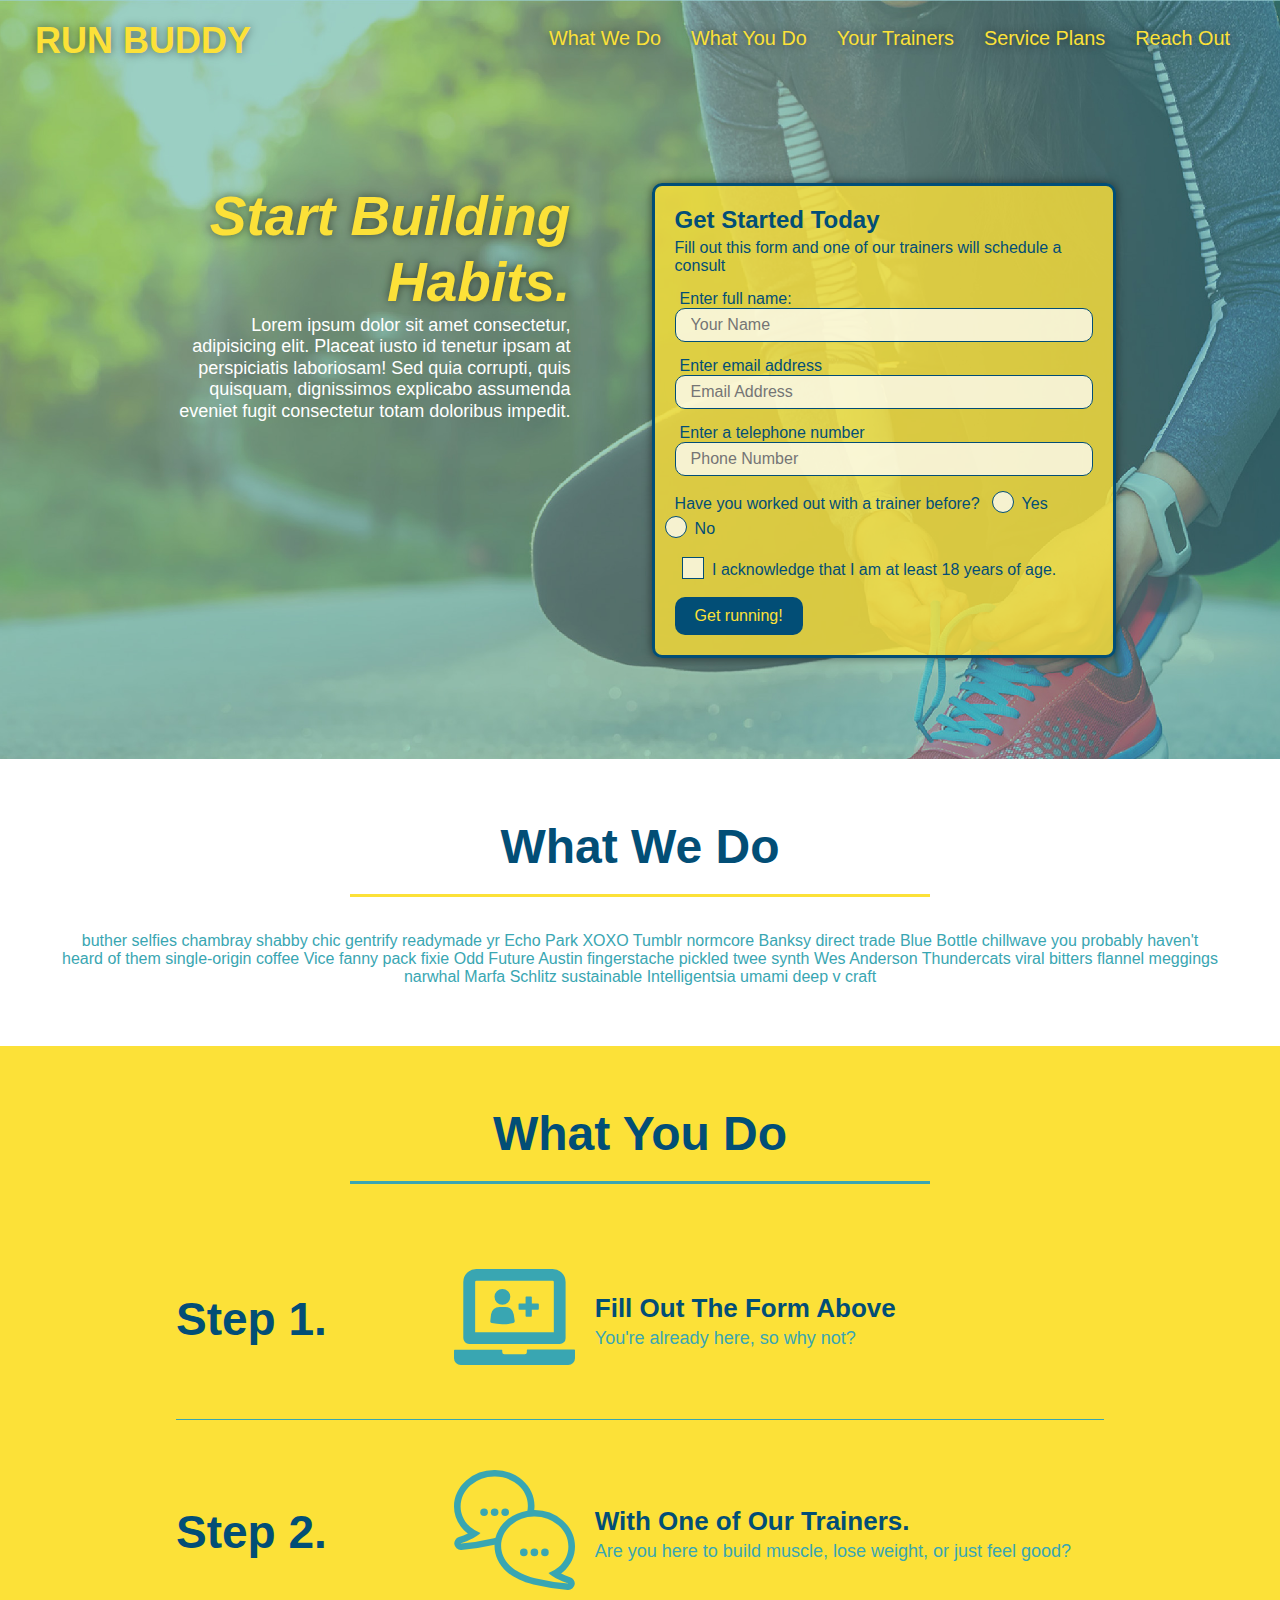
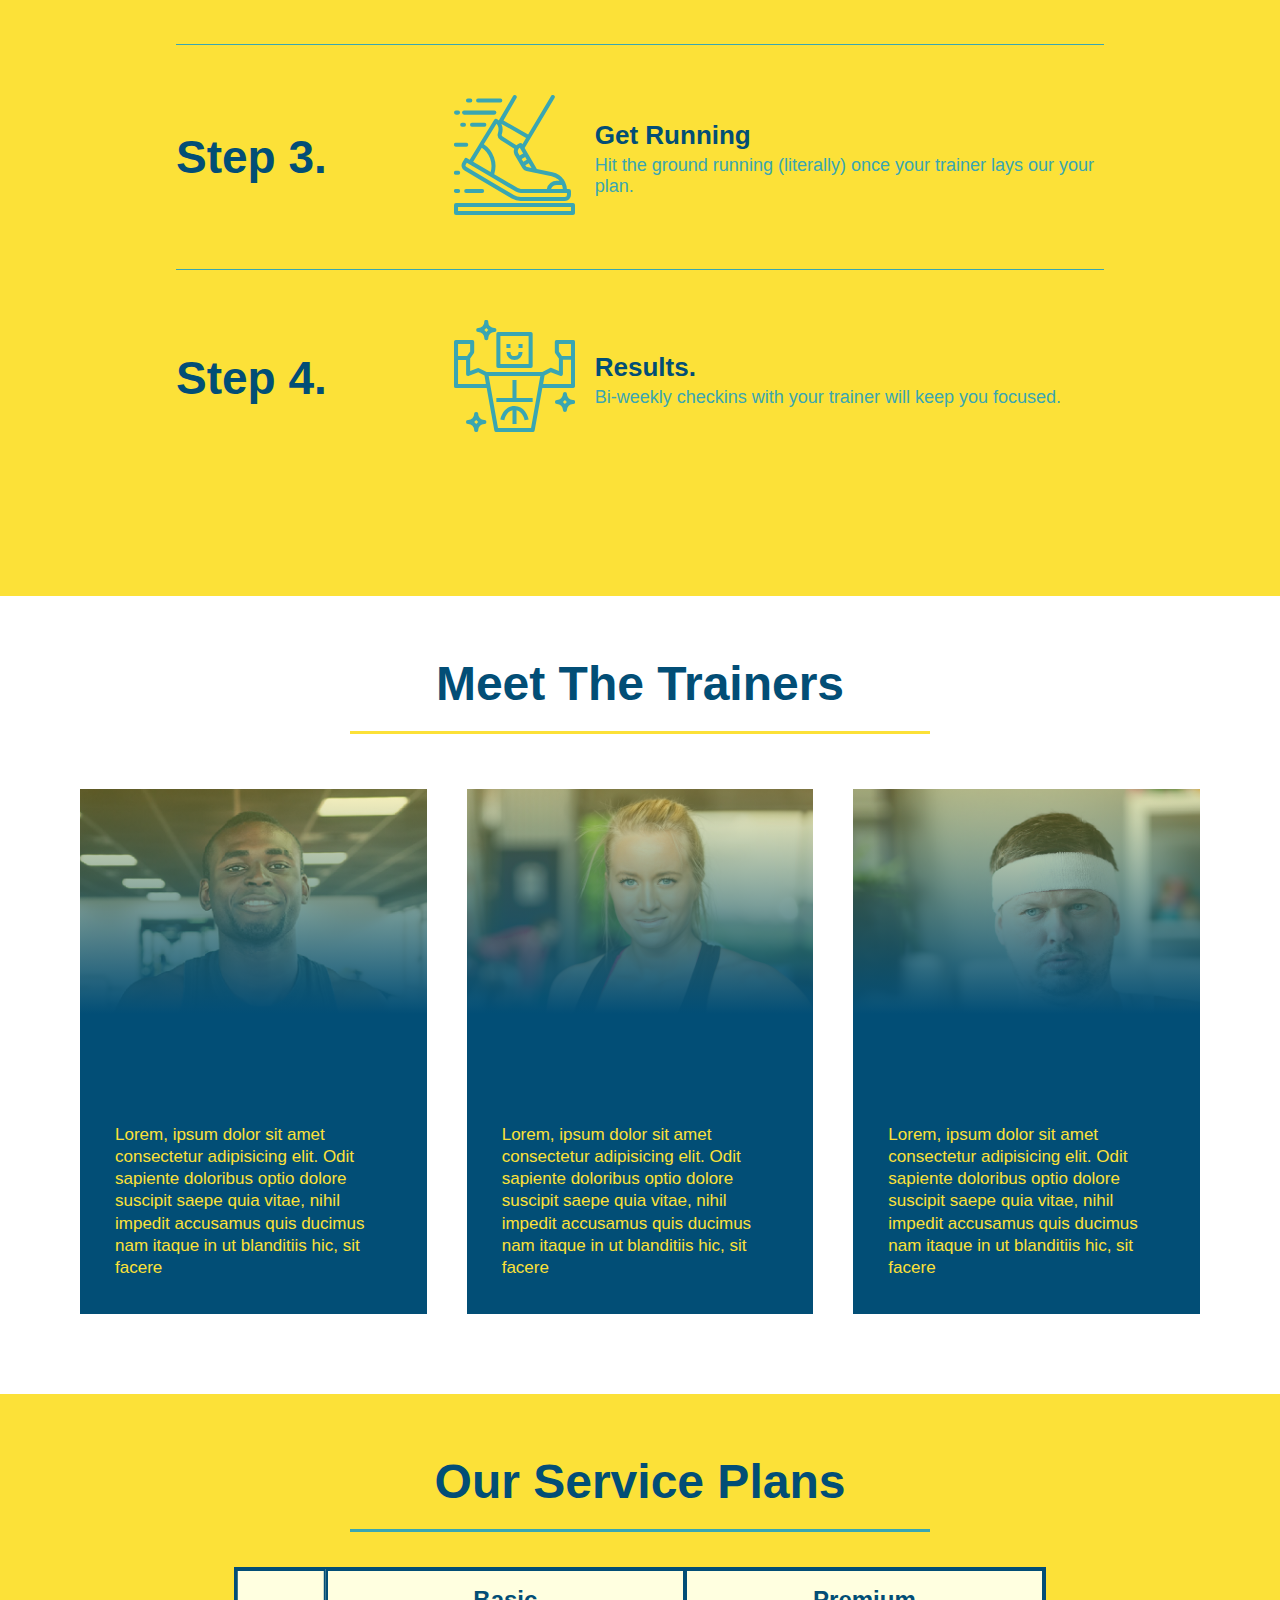
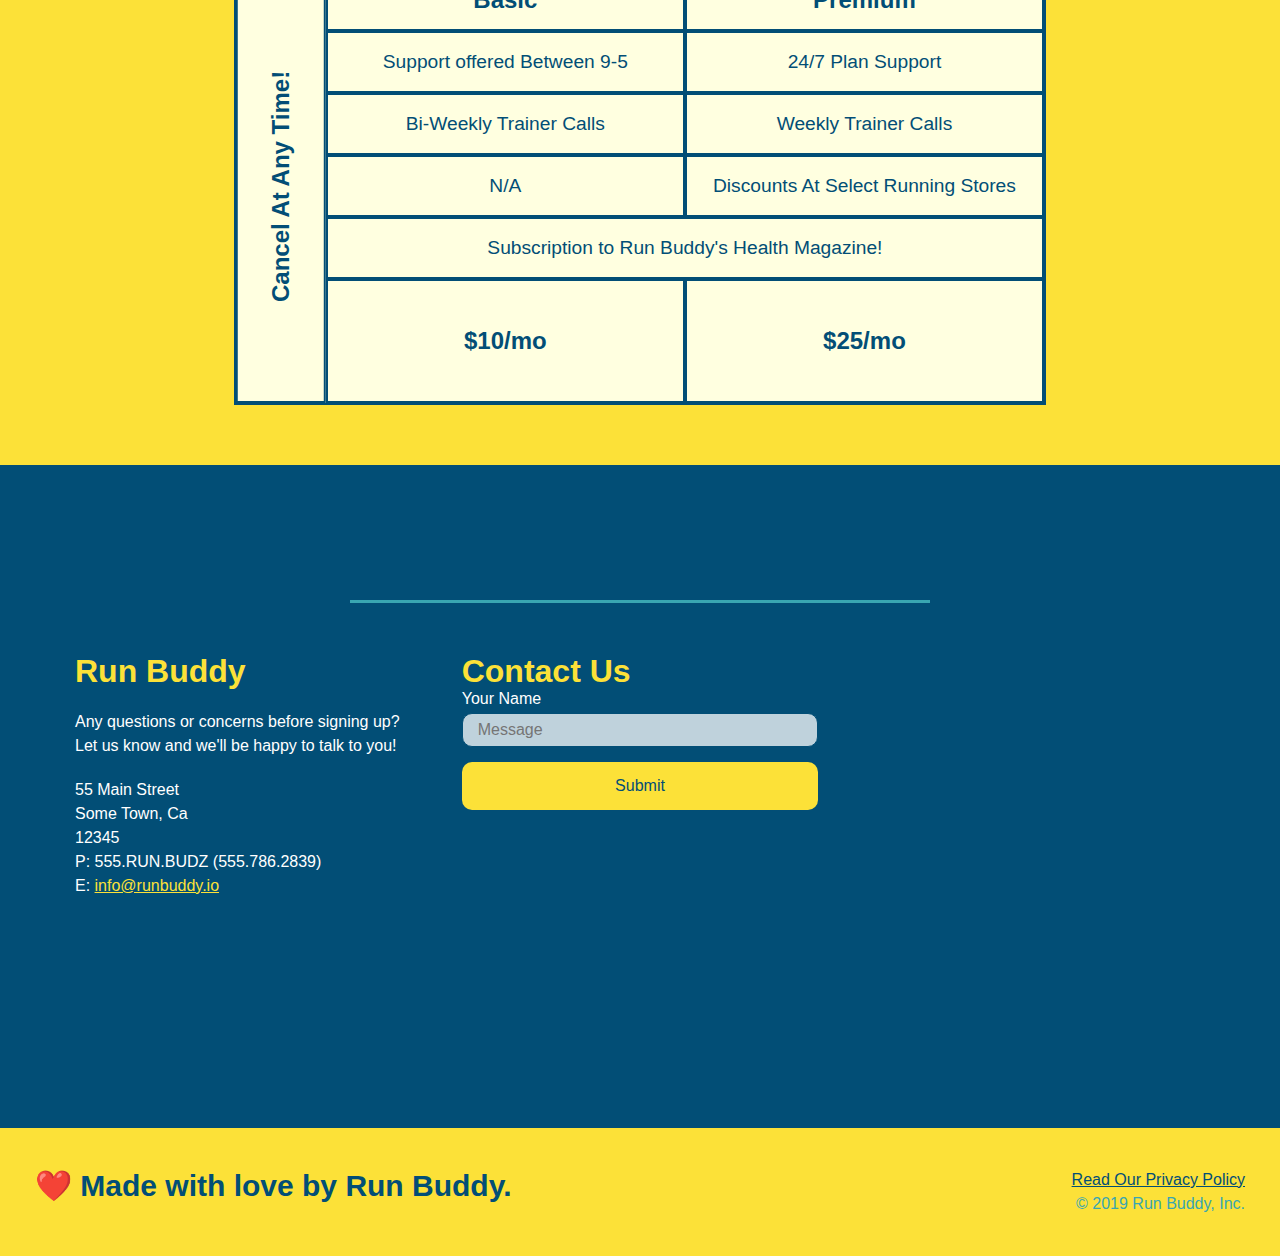
==== commit db61f1ac: "trainer hover animation in progress" ====
--- a/index.html
+++ b/index.html
@@ -163,30 +163,50 @@
             </div>
             <div class="trainers">
                 <article class="trainer">
-                    <img src="./assets/images/trainer-1.jpg" alt="Arron Stephens in his workout clothers, ready to pump iron" />
-                    <div class="trainer-bio">
-                        <h3 class="trainer-name">Arron Stephens</h3>
-                        <h4 class="trainer-role">Speed / Strength</h4>
-                        <p>Lorem, ipsum dolor sit amet consectetur adipisicing elit. Odit sapiente doloribus optio dolore suscipit saepe quia vitae, nihil impedit accusamus quis ducimus nam itaque in ut blanditiis hic, sit facere</p>
+                    <div class="trainer-img trainer-1">
+                        <div>
+                            <h3>Arron Stephens</h3>
+                            <h4>Speed / Strength</h4>
+                        </div>
+                    </div>
+                    <div class="trainer-bio">  
+                        <h3>Arron Stephens</h3>
+                        <h4>Speed / Strength</h4>                      
+                        <p>
+                            Lorem, ipsum dolor sit amet consectetur adipisicing elit. Odit sapiente doloribus optio dolore suscipit saepe quia vitae, nihil impedit accusamus quis ducimus nam itaque in ut blanditiis hic, sit facere
+                        </p>
                     </div>
                 </article>
                 
                 <article class="trainer">
-                    <img src="./assets/images/trainer-2.jpg" alt="Joanna Gill cooling off after a workout">
-                    <div class="trainer-bio">
-                        <h3 class="trainer-name">Joanna Gill</h3>
-                        <h4 class="trainer-role">Endurance</h4>
-                        <p>Lorem ipsum dolor sit amet consectetur, adipisicing elit. Nesciunt, sequi est porro ratione aut ex at, corporis in minima, aspernatur magni! Maxime aperiam dolore quis. Corporis consectetur voluptatem aliquid ad.</p>
-                    </div>
-
+                    <div class="trainer-img trainer-2">
+                        <div>
+                            <h3>Joanna Gill</h3>
+                            <h4>Endurance</h4>
+                        </div>
+                    </div>
+                    <div class="trainer-bio"> 
+                        <h3>Joanna Gill</h3>
+                        <h4>Endurance</h4>                      
+                        <p>
+                            Lorem, ipsum dolor sit amet consectetur adipisicing elit. Odit sapiente doloribus optio dolore suscipit saepe quia vitae, nihil impedit accusamus quis ducimus nam itaque in ut blanditiis hic, sit facere
+                        </p>
+                    </div>
                 </article>
-
+                
                 <article class="trainer">
-                    <img src="./assets/images/trainer-3.jpg" alt="">
-                    <div class="trainer-bio">
-                        <h3 class="trainer-name">Harry "the Headband" Smith</h3>
-                        <h4 class="trainer-role">Strength</h4>
-                        <p>Lorem ipsum dolor sit amet consectetur adipisicing elit. Fugit, nesciunt odit voluptatibus placeat rerum asperiores magni minima corporis quam dolor fugiat vero officia, officiis esse atque modi possimus enim. Consequatur.</p>
+                    <div class="trainer-img trainer-3">
+                        <div>
+                            <h3>Harry "the Headband" Smith</h3>
+                            <h4>Strength</h4>
+                        </div>
+                    </div>
+                    <div class="trainer-bio"> 
+                        <h3>Harry "the Headband" Smith</h3>
+                        <h4>Strength</h4>
+                        <p>
+                            Lorem, ipsum dolor sit amet consectetur adipisicing elit. Odit sapiente doloribus optio dolore suscipit saepe quia vitae, nihil impedit accusamus quis ducimus nam itaque in ut blanditiis hic, sit facere
+                        </p>
                     </div>
                 </article>
             </div>
--- a/assets/css/style.css
+++ b/assets/css/style.css
@@ -343,8 +343,61 @@
     flex: 1;
 }
 
-.trainer img {
+.trainer-img {
     width: 100%;
+    min-height: 300px;
+    background-size: cover;
+    display: flex;
+    padding: 15px;
+    align-items: flex-end;
+    position: relative;
+    overflow: hidden;
+}
+
+.trainer-img::after {
+    content: "";
+    height: 100%;
+    width: 100%;
+    background: linear-gradient(rgba(252, 225, 56, 0.3), #024e76 75%);
+    position: absolute;
+    top: 0;
+    left: 0;
+    opacity: 0;
+}
+
+.trainer-img::after {
+    opacity: 1;
+    transition: margin-right 4s ease-in-out;
+}
+
+.trainer:hover .trainer-img h3, .trainer:hover .trainer-img h4 {
+    transform: translate(-200px);
+}
+
+.trainer-1 {
+    background-image: url("../images/trainer-1.jpg");
+}
+
+.trainer-2 {
+    background-image: url("../images/trainer-2.jpg");
+}
+
+.trainer-3 {
+    background-image: url("../images/trainer-3.jpg");
+}
+
+.trainer-img h3 {
+    top: 200px;
+    position: relative;
+    z-index: 1;
+    margin-bottom: 5px;
+    transition: 200px 0px .6s;
+}
+
+.trainer-img h4 {
+    top: 200px;
+    position: relative;
+    z-index: 1;
 }
 
 .trainer-bio {
@@ -354,12 +407,14 @@
 
 .trainer-bio h3 {
     font-size: 28px;
+    display: none;
 }
 
 .trainer-bio h4 {
     font-weight: lighter;
     font-size: 22px;
     margin-bottom: 15px;
+    display: none;
 }
 
 .trainer-bio p {
@@ -564,6 +619,18 @@
     section {
         padding: 30px 15px
     }
+
+    .trainer-img {
+        display: none;
+    }
+
+    .trainer-img h4 {
+        display: none;
+    }
+
+    .trainer-img::after {
+        display: none;
+    }
    
     .step h3 {
         flex: 1 100%;
